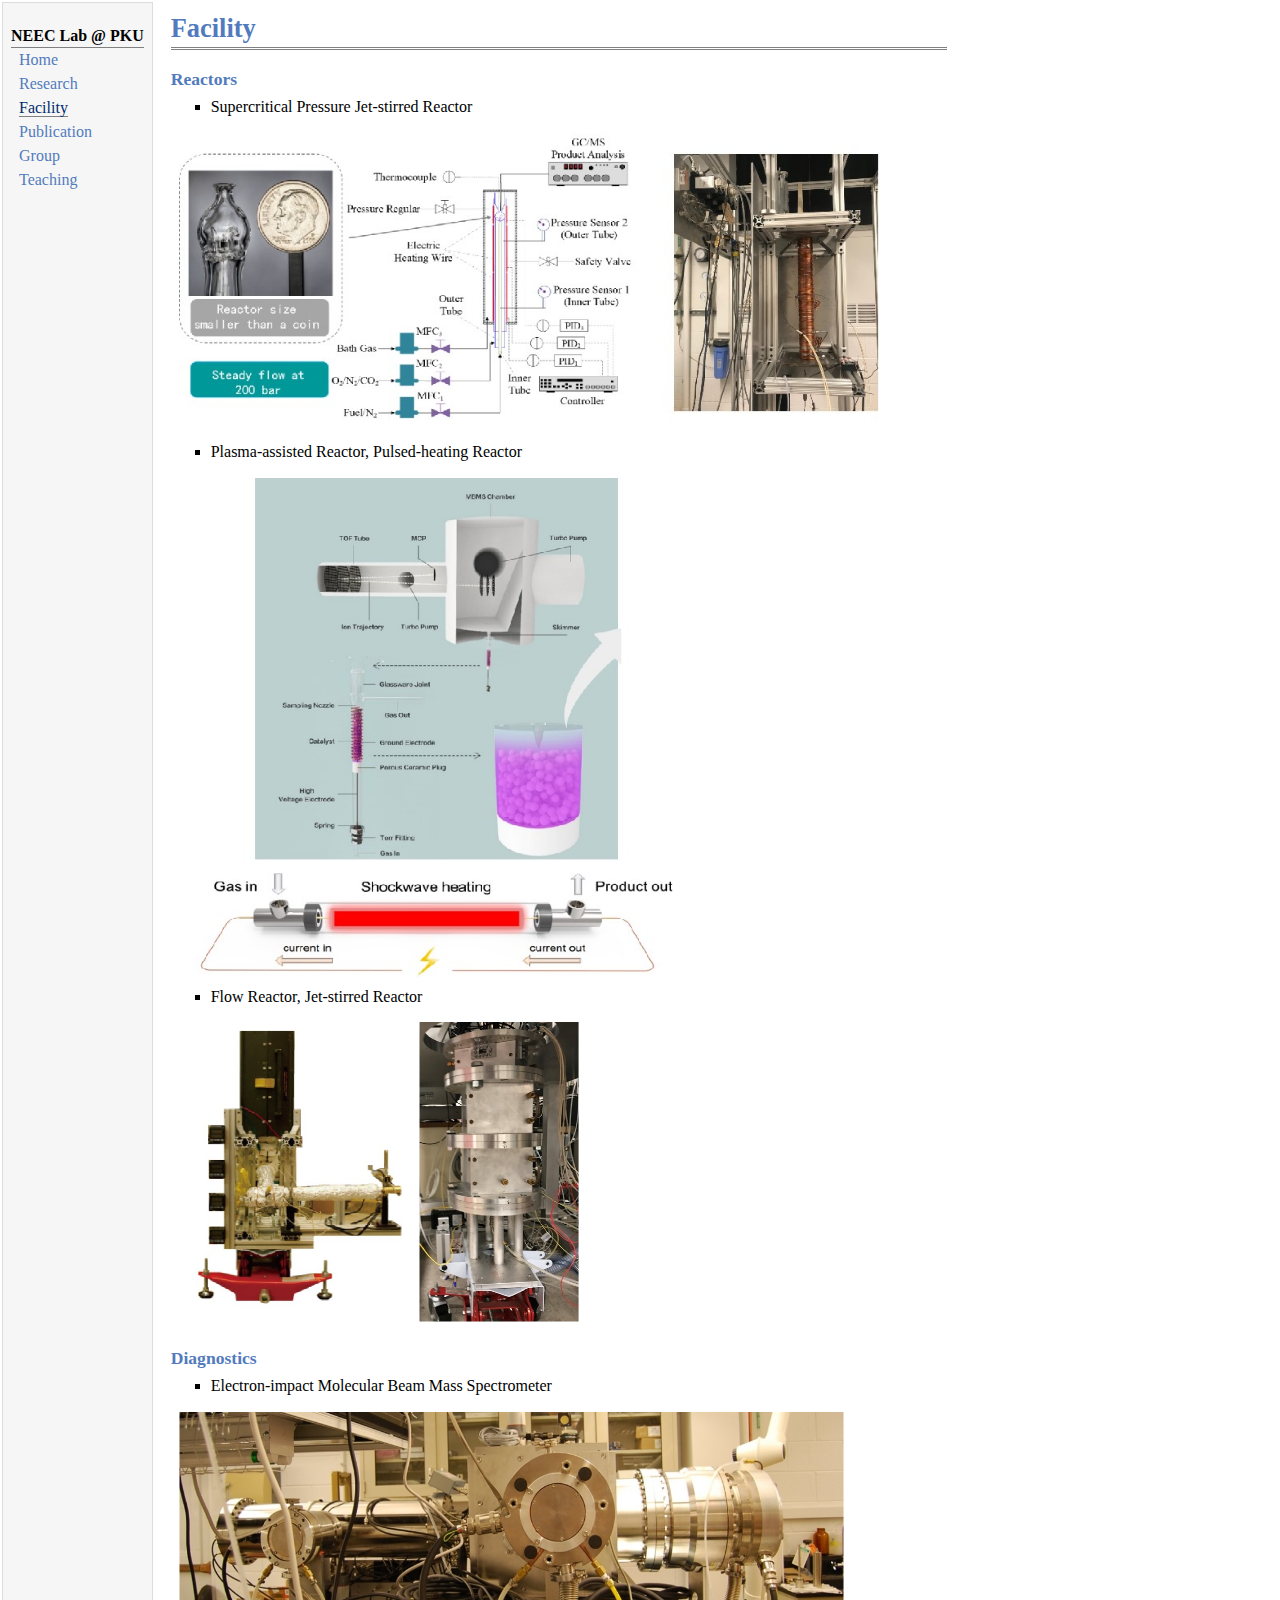
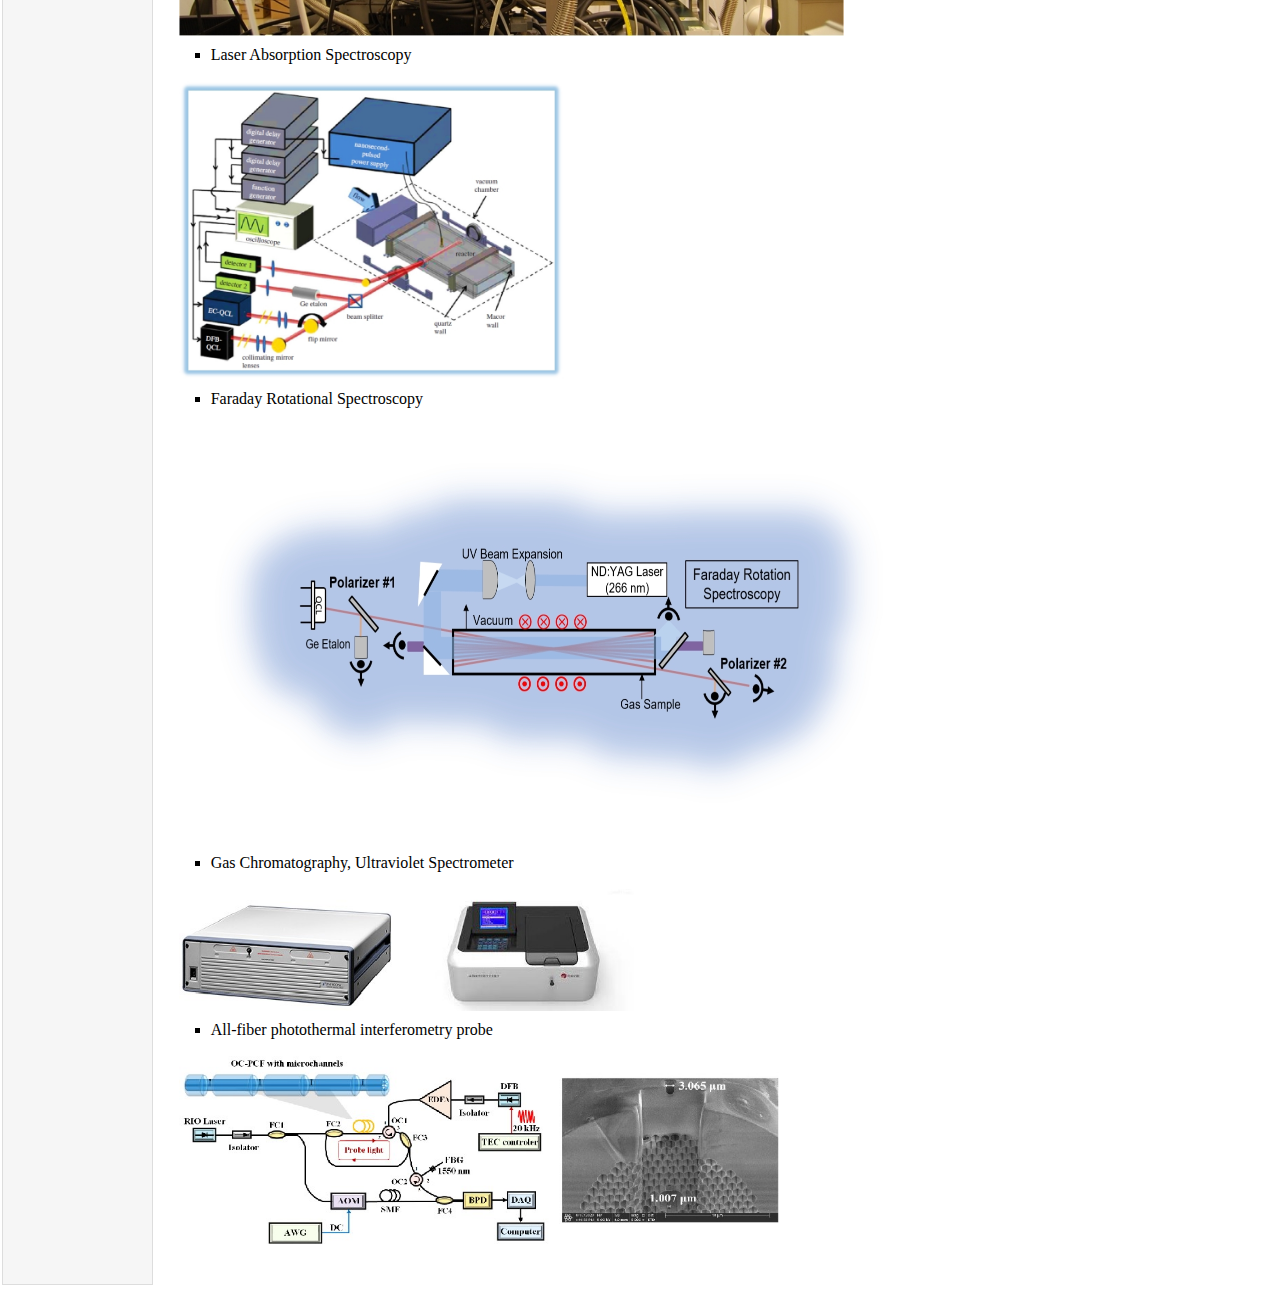
==== facility.html @ f93cd75d "after teacher" ====
<!DOCTYPE html PUBLIC "-//W3C//DTD XHTML 1.1//EN"
  "http://www.w3.org/TR/xhtml11/DTD/xhtml11.dtd">
<html xmlns="http://www.w3.org/1999/xhtml" xml:lang="en">
<head>
<meta name="generator" content="jemdoc, see http://jemdoc.jaboc.net/" />
<meta http-equiv="Content-Type" content="text/html;charset=utf-8" />
<link rel="stylesheet" href="jemdoc.css" type="text/css" />
<link rel="shortcut icon" type="image/x-icon" href="favicon.ico" />
<title>Facility</title>
</head>
<body>
<table summary="Table for page layout." id="tlayout">
<tr valign="top">
<td id="layout-menu">
<div class="menu-category">NEEC Lab @ PKU</div>
<div class="menu-item"><a href="home.html">Home</a></div>
<div class="menu-item"><a href="research.html">Research</a></div>
<div class="menu-item"><a href="facility.html" class="current">Facility</a></div>
<div class="menu-item"><a href="publication.html">Publication</a></div>
<div class="menu-item"><a href="group.html">Group</a></div>
<div class="menu-item"><a href="teaching.html">Teaching</a></div>
</td>
<td id="layout-content">
<div id="toptitle">
<h1>Facility</h1>
</div>
<h3>Reactors</h3>
<ul>
<li><p>Supercritical Pressure Jet-stirred Reactor </p>
</li>
</ul>
<table class="imgtable"><tr><td>
<img src="fac/1.1.jpg" alt="alt text" width="700px" height="300px" />&nbsp;</td>
<td align="left"></td></tr></table>
<ul>
<li><p>Plasma-assisted Reactor, Pulsed-heating Reactor </p>
</li>
</ul>
<table class="imgtable"><tr><td>
<img src="fac/1.2.jpg" alt="alt text" width="520px" height="500px" />&nbsp;</td>
<td align="left"></td></tr></table>
<ul>
<li><p>Flow Reactor, Jet-stirred Reactor </p>
</li>
</ul>
<table class="imgtable"><tr><td>
<img src="fac/1.3.jpg" alt="alt text" width="400px" height="300px" />&nbsp;</td>
<td align="left"></td></tr></table>
<h3>Diagnostics</h3>
<ul>
<li><p>Electron-impact Molecular Beam Mass Spectrometer </p>
</li>
</ul>
<table class="imgtable"><tr><td>
<img src="fac/2.1.jpg" alt="alt text" width="665px" height="224px" />&nbsp;</td>
<td align="left"></td></tr></table>
<ul>
<li><p>Laser Absorption Spectroscopy</p>
</li>
</ul>
<table class="imgtable"><tr><td>
<img src="fac/2.2.jpg" alt="alt text" width="385px" height="300px" />&nbsp;</td>
<td align="left"></td></tr></table>
<ul>
<li><p>Faraday Rotational Spectroscopy</p>
</li>
</ul>
<table class="imgtable"><tr><td>
<img src="fac/2.3.jpg" alt="alt text" width="740px" height="419px" />&nbsp;</td>
<td align="left"></td></tr></table>
<ul>
<li><p>Gas Chromatography, Ultraviolet Spectrometer</p>
</li>
</ul>
<table class="imgtable"><tr><td>
<img src="fac/2.4.jpg" alt="alt text" width="455px" height="122px" />&nbsp;</td>
<td align="left"></td></tr></table>
<ul>
<li><p>All-fiber photothermal interferometry probe</p>
</li>
</ul>
<table class="imgtable"><tr><td>
<img src="fac/2.5.jpg" alt="alt text" width="600px" height="188px" />&nbsp;</td>
<td align="left"></td></tr></table>
<p><br /></p>
</td>
</tr>
</table>
</body>
</html>
---- jemdoc.css ----
/* Default css file for jemdoc. */

table#tlayout {
    border: none;
    border-collapse: separate;
    background: white;
}

body {
	background: white;
	font-family: Georgia, serif;
	padding-bottom: 8px;
	margin: 0;
}

#layout-menu {
	background: #f6f6f6;
	border: 1px solid #dddddd;
	padding-top: 0.5em;
	padding-left: 8px;
	padding-right: 8px;
	font-size: 1.0em;
	width: auto;
	white-space: nowrap;
    text-align: left;
    vertical-align: top;
}

#layout-menu td {
	background: #f4f4f4;
    vertical-align: top;
}

#layout-content {
	padding-top: 0.0em;
	padding-left: 1.0em;
	padding-right: 1.0em;
    border: none;
    background: white;
    text-align: left;
    vertical-align: top;
}

#layout-menu a {
	line-height: 1.5em;
	margin-left: 0.5em;
}

tt {
    background: #ffffdd;
}

pre, tt {
	font-size: 90%;
	font-family: monaco, monospace;
}

a, a > tt {
	color: #224b8d;
	text-decoration: none;
}

a:hover {
	border-bottom: 1px gray dotted;
}

#layout-menu a.current:link, #layout-menu a.current:visited {
	color: #022b6d;
	border-bottom: 1px gray solid;
}
#layout-menu a:link, #layout-menu a:visited, #layout-menu a:hover {
	color: #527bbd;
	text-decoration: none;
}
#layout-menu a:hover {
	text-decoration: none;
}

div.menu-category {
	border-bottom: 1px solid gray;
	margin-top: 0.8em;
	padding-top: 0.2em;
	padding-bottom: 0.1em;
	font-weight: bold;
}

div.menu-item {
	padding-left: 16px;
	text-indent: -16px;
}

div#toptitle {
	padding-bottom: 0.2em;
	margin-bottom: 1.5em;
	border-bottom: 3px double gray;
}

/* Reduce space if we begin the page with a title. */
div#toptitle + h2, div#toptitle + h3 {
	margin-top: -0.7em;
}

div#subtitle {
	margin-top: 0.0em;
	margin-bottom: 0.0em;
	padding-top: 0em;
	padding-bottom: 0.1em;
}

em {
	font-style: italic;
}

strong {
	font-weight: bold;
}


h1, h2, h3 {
	color: #527bbd;
	margin-top: 0.7em;
	margin-bottom: 0.3em;
	padding-bottom: 0.2em;
	line-height: 1.0;
	padding-top: 0.5em;
	border-bottom: 1px solid #aaaaaa;
}

h1 {
	font-size: 165%;
}

h2 {
	padding-top: 0.8em;
	font-size: 125%;
}

h2 + h3 {
    padding-top: 0.2em;
}

h3 {
	font-size: 110%;
	border-bottom: none;
}

p {
	margin-top: 0.0em;
	margin-bottom: 0.8em;
	padding: 0;
	line-height: 1.3;
}

pre {
	padding: 0;
	margin: 0;
}

div#footer {
	font-size: small;
	border-top: 1px solid #c0c0c0;
	padding-top: 0.1em;
	margin-top: 4.0em;
	color: #c0c0c0;
}

div#footer a {
	color: #80a0b0;
}

div#footer-text {
	float: left;
	padding-bottom: 8px;
}

ul, ol, dl {
	margin-top: 0.2em;
	padding-top: 0;
	margin-bottom: 0.8em;
}

dt {
	margin-top: 0.5em;
	margin-bottom: 0;
}

dl {
	margin-left: 20px;
}

dd {
	color: #222222;
}

dd > *:first-child {
	margin-top: 0;
}

ul {
	list-style-position: outside;
	list-style-type: square;
}

p + ul, p + ol {
	margin-top: -0.5em;
}

li ul, li ol {
	margin-top: -0.3em;
}

ol {
	list-style-position: outside;
	list-style-type: decimal;
}

li p, dd p {
	margin-bottom: 0.3em;
}


ol ol {
	list-style-type: lower-alpha;
}

ol ol ol {
	list-style-type: lower-roman;
}

p + div.codeblock {
	margin-top: -0.6em;
}

div.codeblock, div.infoblock {
	margin-right: 0%;
	margin-top: 1.2em;
	margin-bottom: 1.3em;
}

div.blocktitle {
	font-weight: bold;
	color: #cd7b62;
	margin-top: 1.2em;
	margin-bottom: 0.1em;
}

div.blockcontent {
	border: 1px solid silver;
	padding: 0.3em 0.5em;
}

div.infoblock > div.blockcontent {
	background: #ffffee;
}

div.blockcontent p + ul, div.blockcontent p + ol {
	margin-top: 0.4em;
}

div.infoblock p {
	margin-bottom: 0em;
}

div.infoblock li p, div.infoblock dd p {
	margin-bottom: 0.5em;
}

div.infoblock p + p {
	margin-top: 0.8em;
}

div.codeblock > div.blockcontent {
	background: #f6f6f6;
}

span.pycommand {
	color: #000070;
}

span.statement {
	color: #008800;
}
span.builtin {
	color: #000088;
}
span.special {
	color: #990000;
}
span.operator {
	color: #880000;
}
span.error {
	color: #aa0000;
}
span.comment, span.comment > *, span.string, span.string > * {
	color: #606060;
}

@media print {
	#layout-menu { display: none; }
}

#fwtitle {
	margin: 2px;
}

#fwtitle #toptitle {
	padding-left: 0.5em;
	margin-bottom: 0.5em;
}

#layout-content h1:first-child, #layout-content h2:first-child, #layout-content h3:first-child {
	margin-top: -0.7em;
}

div#toptitle h1, #layout-content div#toptitle h1 {
	margin-bottom: 0.0em;
	padding-bottom: 0.1em;
	padding-top: 0;
	margin-top: 0.5em;
	border-bottom: none;
}

img.eq {
	padding: 0;
	padding-left: 0.1em;
	padding-right: 0.1em;
	margin: 0;
}

img.eqwl {
	padding-left: 2em;
	padding-top: 0.6em;
	padding-bottom: 0.2em;
	margin: 0;
}

table {
    border: 2px solid black;
    border-collapse: collapse;
}

td {
    padding: 2px;
    padding-left: 0.5em;
    padding-right: 0.5em;
    text-align: center;
    border: 1px solid gray;
}

table + table {
    margin-top: 1em;
}

tr.heading {
    font-weight: bold;
    border-bottom: 2px solid black;
}

img {
    border: none;
}

table.imgtable, table.imgtable td {
    border: none;
    text-align: left;
}
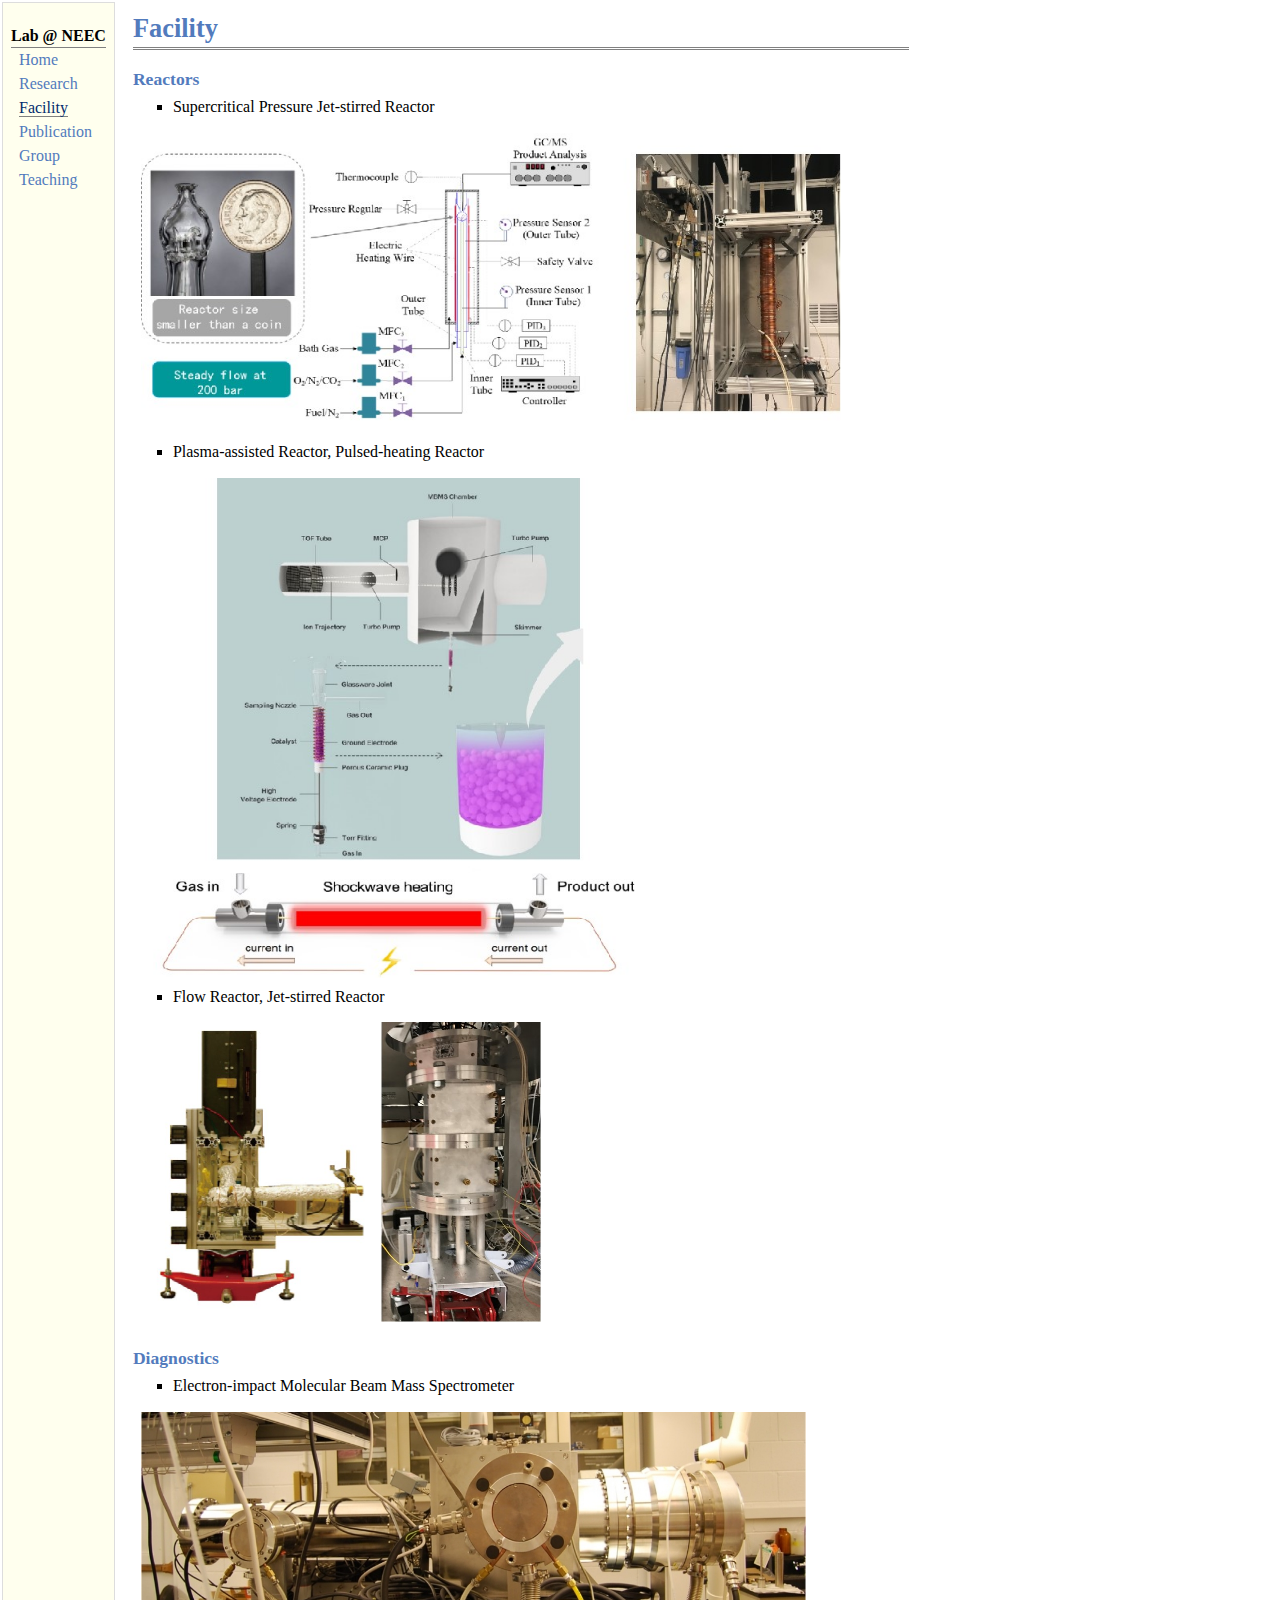
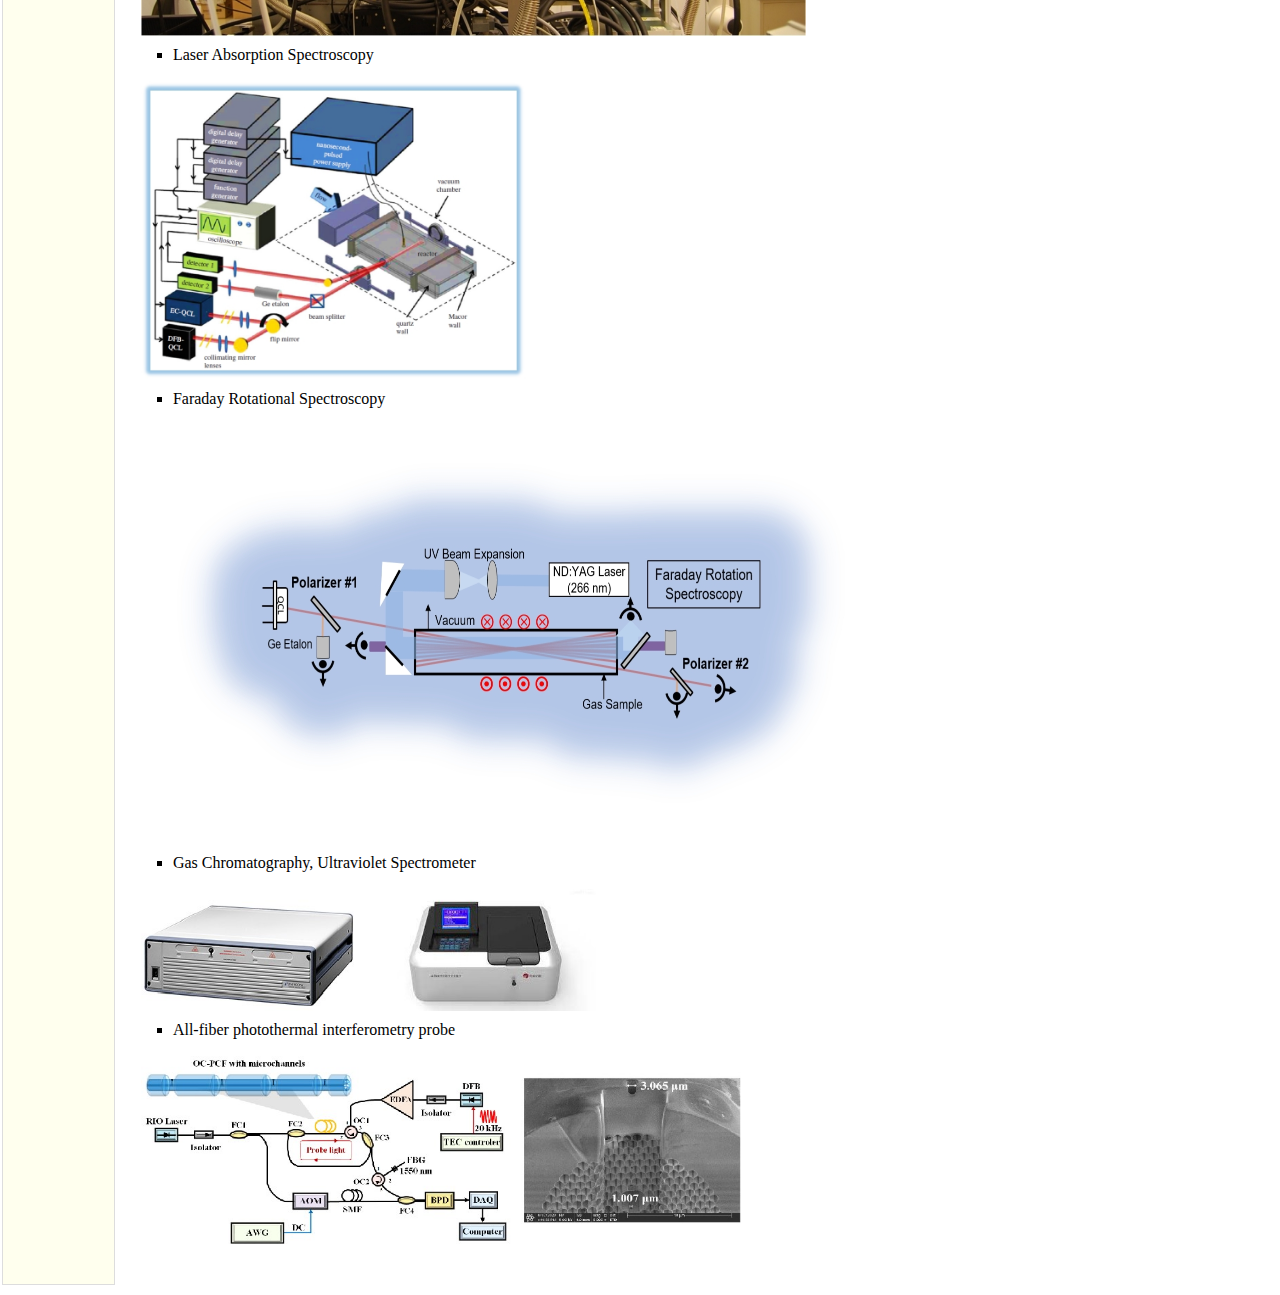
==== commit 3c1ba49e: "menu" ====
--- a/facility.html
+++ b/facility.html
@@ -12,7 +12,7 @@
 <table summary="Table for page layout." id="tlayout">
 <tr valign="top">
 <td id="layout-menu">
-<div class="menu-category">NEEC Lab @ PKU</div>
+<div class="menu-category">Lab @ NEEC</div>
 <div class="menu-item"><a href="home.html">Home</a></div>
 <div class="menu-item"><a href="research.html">Research</a></div>
 <div class="menu-item"><a href="facility.html" class="current">Facility</a></div>
--- a/jemdoc.css
+++ b/jemdoc.css
@@ -14,7 +14,7 @@
 }
 
 #layout-menu {
-	background: #f6f6f6;
+	background: #ffffee;
 	border: 1px solid #dddddd;
 	padding-top: 0.5em;
 	padding-left: 8px;
@@ -364,4 +364,4 @@
 table.imgtable, table.imgtable td {
     border: none;
     text-align: left;
-}+}
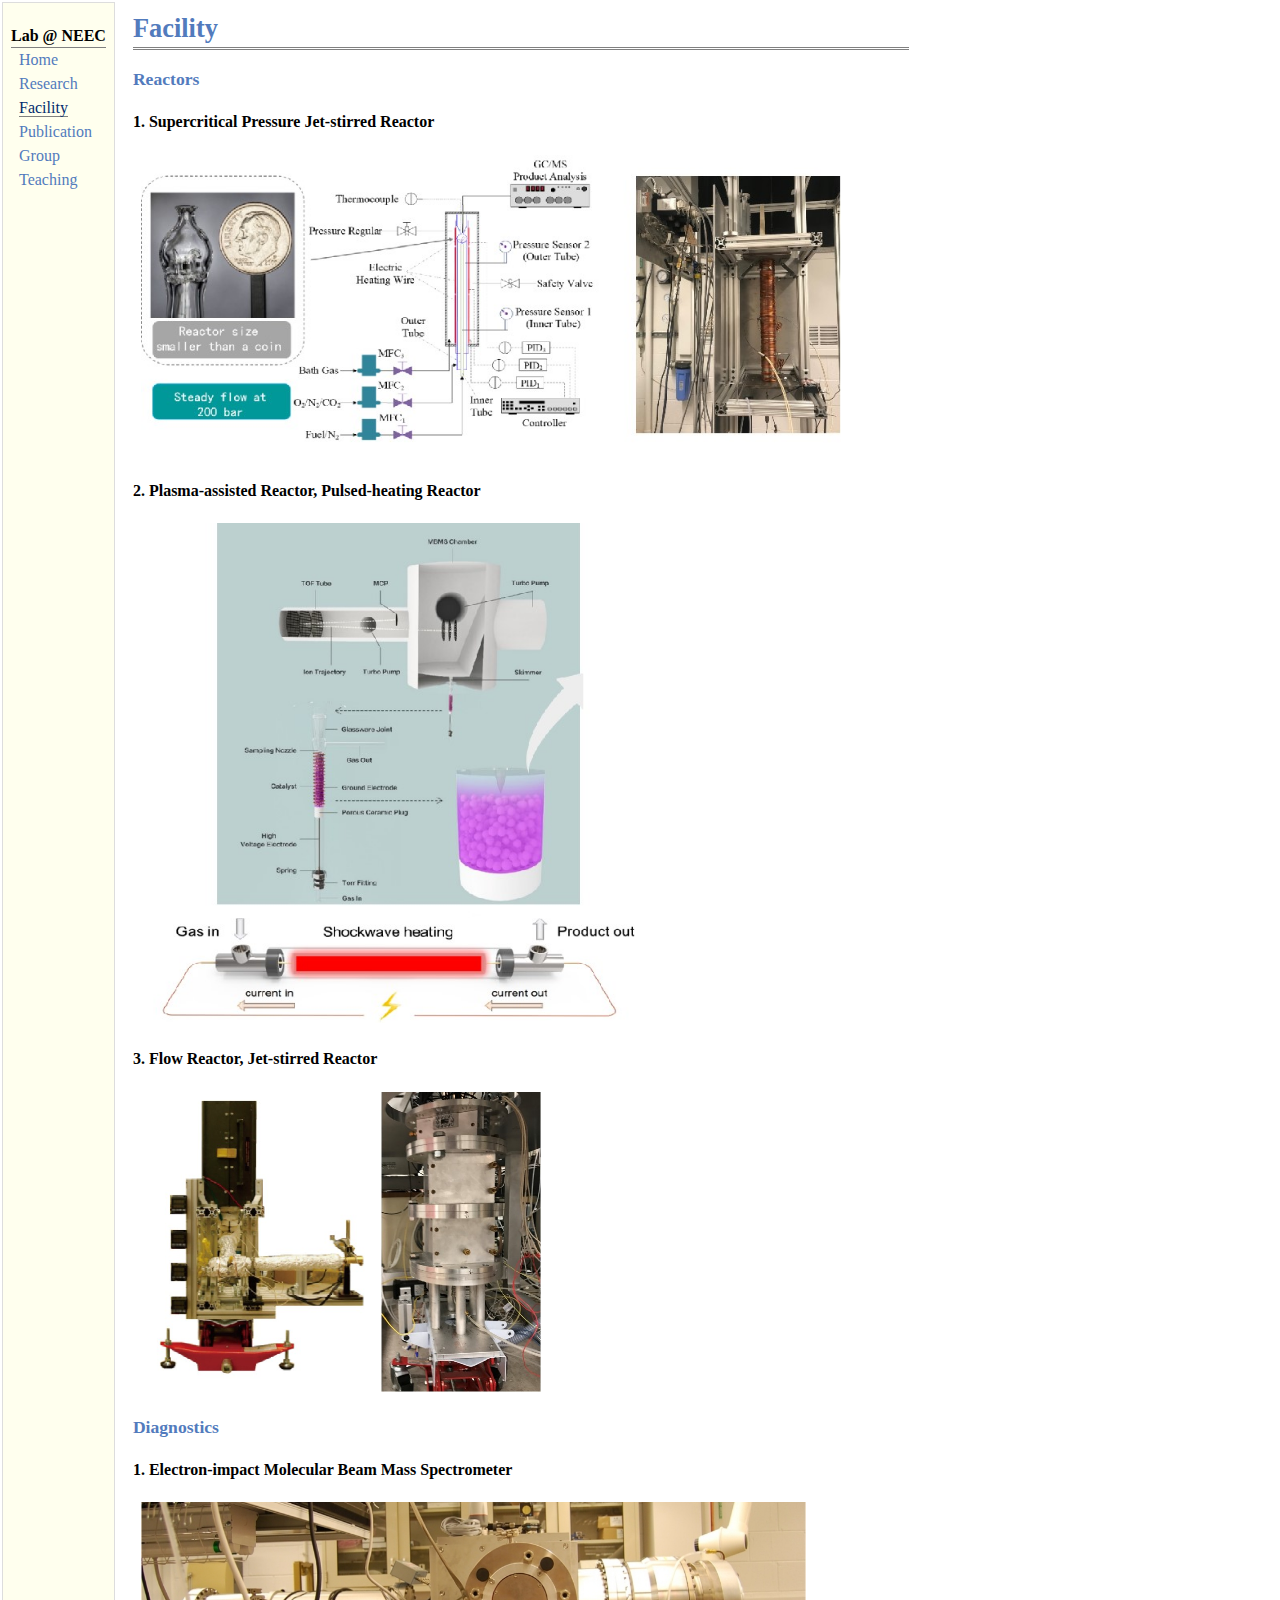
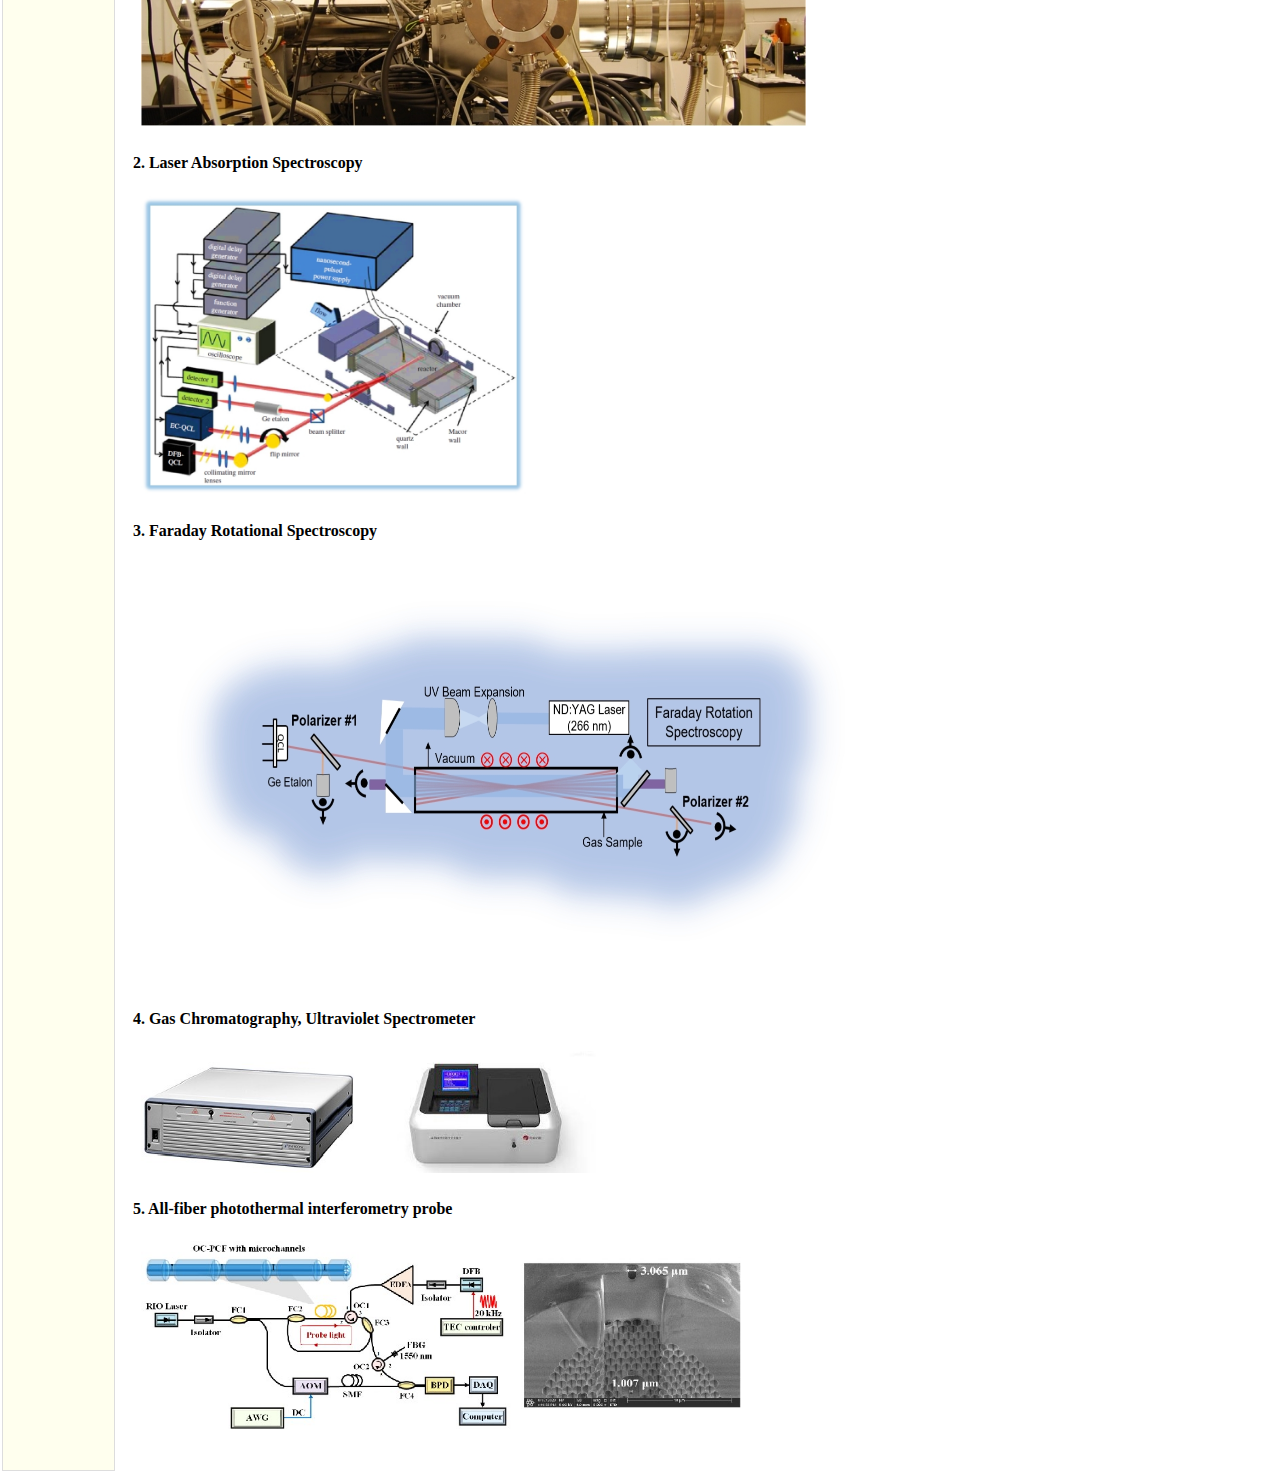
==== commit 7bf0d13b: "n" ====
--- a/facility.html
+++ b/facility.html
@@ -25,60 +25,36 @@
 <h1>Facility</h1>
 </div>
 <h3>Reactors</h3>
-<ul>
-<li><p>Supercritical Pressure Jet-stirred Reactor </p>
-</li>
-</ul>
+<h4>1. Supercritical Pressure Jet-stirred Reactor </h4>
 <table class="imgtable"><tr><td>
 <img src="fac/1.1.jpg" alt="alt text" width="700px" height="300px" />&nbsp;</td>
 <td align="left"></td></tr></table>
-<ul>
-<li><p>Plasma-assisted Reactor, Pulsed-heating Reactor </p>
-</li>
-</ul>
+<h4>2. Plasma-assisted Reactor, Pulsed-heating Reactor </h4>
 <table class="imgtable"><tr><td>
 <img src="fac/1.2.jpg" alt="alt text" width="520px" height="500px" />&nbsp;</td>
 <td align="left"></td></tr></table>
-<ul>
-<li><p>Flow Reactor, Jet-stirred Reactor </p>
-</li>
-</ul>
+<h4>3. Flow Reactor, Jet-stirred Reactor </h4>
 <table class="imgtable"><tr><td>
 <img src="fac/1.3.jpg" alt="alt text" width="400px" height="300px" />&nbsp;</td>
 <td align="left"></td></tr></table>
 <h3>Diagnostics</h3>
-<ul>
-<li><p>Electron-impact Molecular Beam Mass Spectrometer </p>
-</li>
-</ul>
+<h4>1. Electron-impact Molecular Beam Mass Spectrometer </h4>
 <table class="imgtable"><tr><td>
 <img src="fac/2.1.jpg" alt="alt text" width="665px" height="224px" />&nbsp;</td>
 <td align="left"></td></tr></table>
-<ul>
-<li><p>Laser Absorption Spectroscopy</p>
-</li>
-</ul>
+<h4>2. Laser Absorption Spectroscopy</h4>
 <table class="imgtable"><tr><td>
 <img src="fac/2.2.jpg" alt="alt text" width="385px" height="300px" />&nbsp;</td>
 <td align="left"></td></tr></table>
-<ul>
-<li><p>Faraday Rotational Spectroscopy</p>
-</li>
-</ul>
+<h4>3. Faraday Rotational Spectroscopy</h4>
 <table class="imgtable"><tr><td>
 <img src="fac/2.3.jpg" alt="alt text" width="740px" height="419px" />&nbsp;</td>
 <td align="left"></td></tr></table>
-<ul>
-<li><p>Gas Chromatography, Ultraviolet Spectrometer</p>
-</li>
-</ul>
+<h4>4. Gas Chromatography, Ultraviolet Spectrometer</h4>
 <table class="imgtable"><tr><td>
 <img src="fac/2.4.jpg" alt="alt text" width="455px" height="122px" />&nbsp;</td>
 <td align="left"></td></tr></table>
-<ul>
-<li><p>All-fiber photothermal interferometry probe</p>
-</li>
-</ul>
+<h4>5. All-fiber photothermal interferometry probe</h4>
 <table class="imgtable"><tr><td>
 <img src="fac/2.5.jpg" alt="alt text" width="600px" height="188px" />&nbsp;</td>
 <td align="left"></td></tr></table>
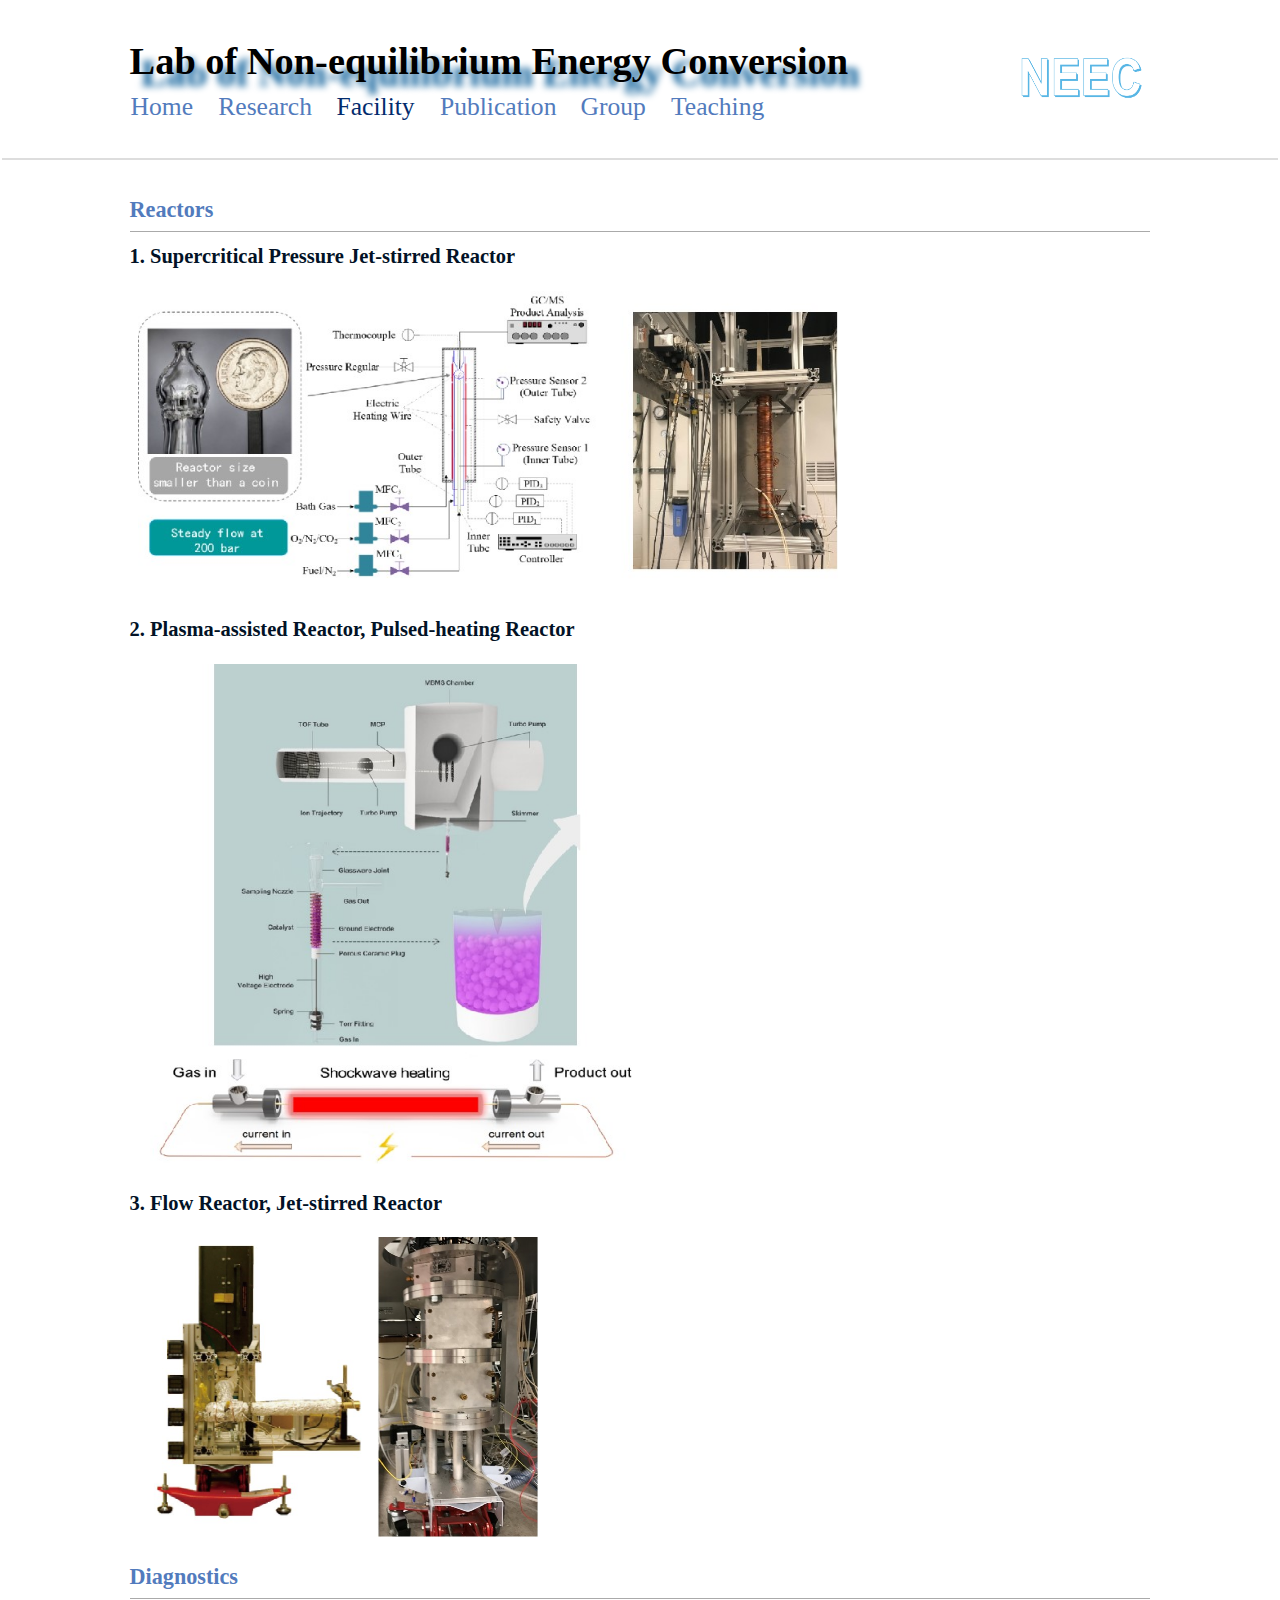
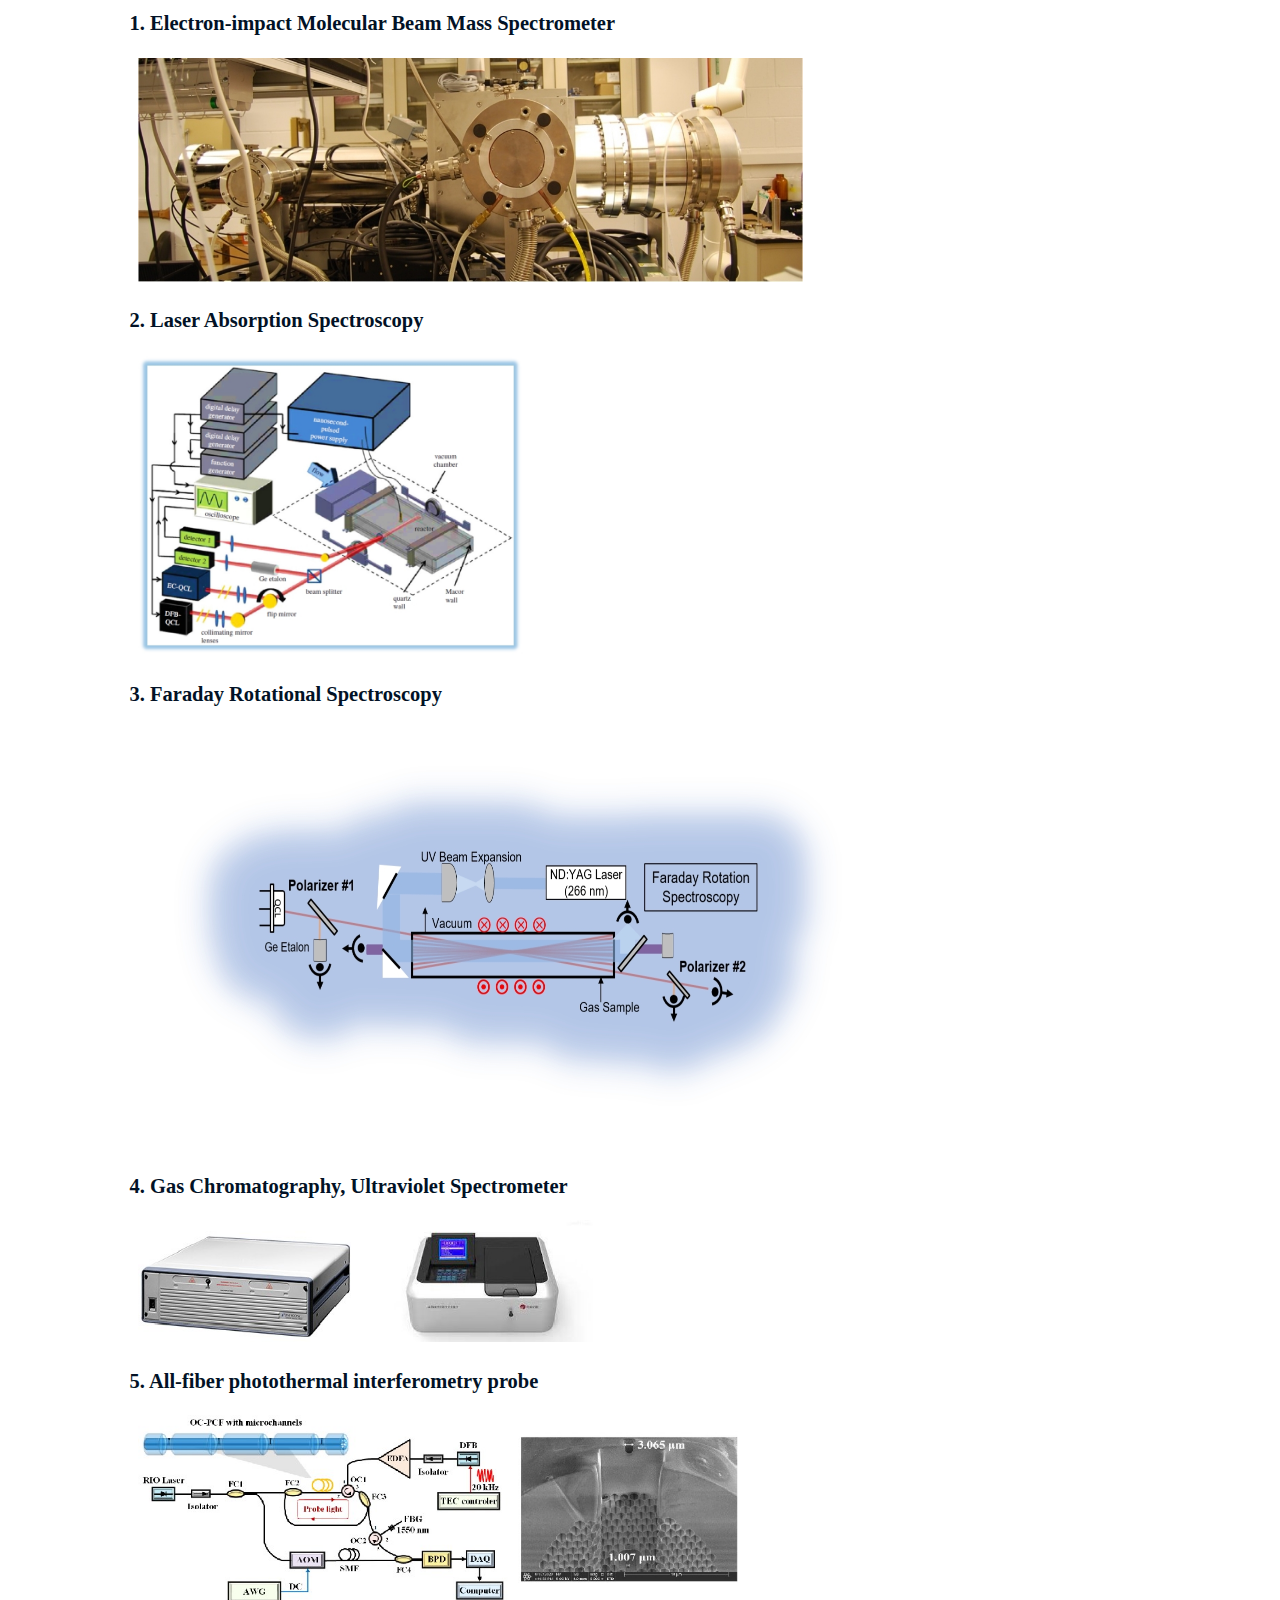
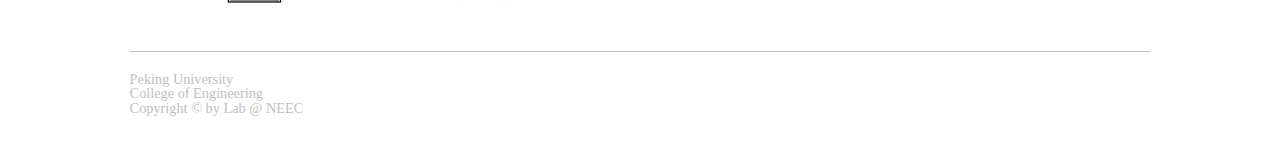
==== commit d8a7c4ba: "h" ====
--- a/facility.html
+++ b/facility.html
@@ -1,66 +1,127 @@
 <!DOCTYPE html PUBLIC "-//W3C//DTD XHTML 1.1//EN"
-  "http://www.w3.org/TR/xhtml11/DTD/xhtml11.dtd">
+"http://www.w3.org/TR/xhtml11/DTD/xhtml11.dtd">
 <html xmlns="http://www.w3.org/1999/xhtml" xml:lang="en">
 <head>
+<meta name="viewport" content="width=device-width, initial-scale=1, maximum-scale=1, user-scalable=no">
 <meta name="generator" content="jemdoc, see http://jemdoc.jaboc.net/" />
 <meta http-equiv="Content-Type" content="text/html;charset=utf-8" />
+<link type="text/css" rel="stylesheet" href="slideShow.css"/>    
 <link rel="stylesheet" href="jemdoc.css" type="text/css" />
-<link rel="shortcut icon" type="image/x-icon" href="favicon.ico" />
-<title>Facility</title>
+<title>Facility | Lab @ NEEC</title>
+<link rel="shortcut icon" type="image/png" href="photos/校徽.jpg"/>
 </head>
 <body>
 <table summary="Table for page layout." id="tlayout">
 <tr valign="top">
 <td id="layout-menu">
-<div class="menu-category">Lab @ NEEC</div>
-<div class="menu-item"><a href="home.html">Home</a></div>
-<div class="menu-item"><a href="research.html">Research</a></div>
-<div class="menu-item"><a href="facility.html" class="current">Facility</a></div>
-<div class="menu-item"><a href="publication.html">Publication</a></div>
-<div class="menu-item"><a href="group.html">Group</a></div>
-<div class="menu-item"><a href="teaching.html">Teaching</a></div>
+<div class="first">
+<div class="menu-category">Lab of Non-equilibrium Energy Conversion</div>
+<div class="sencode">
+  <div class="menu-item"><a href="home.html" >Home</a></div>
+  <div class="menu-item"><a href="research.html">Research</a></div>
+  <div class="menu-item"><a href="facility.html"  class="current">Facility</a></div>
+  <div class="menu-item"><a href="publication.html">Publication</a></div>
+  <div class="menu-item"><a href="group.html">Group</a></div>
+  <div class="menu-item"><a href="teaching.html">Teaching</a></div>
+</div>
+</div>
+<!-- <div class="menu-item"><a href="teaching.html">Teaching</a></div> -->
+<div class="menu-category"><img src="photos/head.png" /></div>
 </td>
+
 <td id="layout-content">
-<div id="toptitle">
-<h1>Facility</h1>
+
+<div id="toptitle"> </div>
+<div class="imgBox">
+  <!-- alt：图片路径失败时替换显示内容 -->
+  <img class="img-slide img" src="photos/1.png" alt="img1">
 </div>
-<h3>Reactors</h3>
-<h4>1. Supercritical Pressure Jet-stirred Reactor </h4>
+<!-- <h1>Facility</h1> -->
+</div>
+<h2>Reactors</h2>
+<h3>1. Supercritical Pressure Jet-stirred Reactor </h3>
 <table class="imgtable"><tr><td>
 <img src="fac/1.1.jpg" alt="alt text" width="700px" height="300px" />&nbsp;</td>
 <td align="left"></td></tr></table>
-<h4>2. Plasma-assisted Reactor, Pulsed-heating Reactor </h4>
+<h3>2. Plasma-assisted Reactor, Pulsed-heating Reactor </h3>
 <table class="imgtable"><tr><td>
 <img src="fac/1.2.jpg" alt="alt text" width="520px" height="500px" />&nbsp;</td>
 <td align="left"></td></tr></table>
-<h4>3. Flow Reactor, Jet-stirred Reactor </h4>
+<h3>3. Flow Reactor, Jet-stirred Reactor </h3>
 <table class="imgtable"><tr><td>
 <img src="fac/1.3.jpg" alt="alt text" width="400px" height="300px" />&nbsp;</td>
 <td align="left"></td></tr></table>
-<h3>Diagnostics</h3>
-<h4>1. Electron-impact Molecular Beam Mass Spectrometer </h4>
+<h2>Diagnostics</h2>
+<h3>1. Electron-impact Molecular Beam Mass Spectrometer </h3>
 <table class="imgtable"><tr><td>
 <img src="fac/2.1.jpg" alt="alt text" width="665px" height="224px" />&nbsp;</td>
 <td align="left"></td></tr></table>
-<h4>2. Laser Absorption Spectroscopy</h4>
+<h3>2. Laser Absorption Spectroscopy</h3>
 <table class="imgtable"><tr><td>
 <img src="fac/2.2.jpg" alt="alt text" width="385px" height="300px" />&nbsp;</td>
 <td align="left"></td></tr></table>
-<h4>3. Faraday Rotational Spectroscopy</h4>
+<h3>3. Faraday Rotational Spectroscopy</h3>
 <table class="imgtable"><tr><td>
 <img src="fac/2.3.jpg" alt="alt text" width="740px" height="419px" />&nbsp;</td>
 <td align="left"></td></tr></table>
-<h4>4. Gas Chromatography, Ultraviolet Spectrometer</h4>
+<h3>4. Gas Chromatography, Ultraviolet Spectrometer</h3>
 <table class="imgtable"><tr><td>
 <img src="fac/2.4.jpg" alt="alt text" width="455px" height="122px" />&nbsp;</td>
 <td align="left"></td></tr></table>
-<h4>5. All-fiber photothermal interferometry probe</h4>
+<h3>5. All-fiber photothermal interferometry probe</h3>
 <table class="imgtable"><tr><td>
 <img src="fac/2.5.jpg" alt="alt text" width="600px" height="188px" />&nbsp;</td>
 <td align="left"></td></tr></table>
 <p><br /></p>
+<div id="footer">
+  <div class="block-content content" ng-non-bindable="">
+      <div id='boxes-box-1370373313' class='boxes-box'><div class="boxes-box-content"><p style="text-align:left">
+      <span><span>Peking University</span></span><br />
+      <span>College of Engineering</span><br />
+          <span>Copyright © by Lab @ NEEC</span></span>
+           
+<!-- <div id="footer-text">
+Page generated 2022-05-24 11:46:32 CST, by <a href="http://jemdoc.jaboc.net/">jemdoc</a>.
+</div> -->
+</div>
 </td>
 </tr>
 </table>
 </body>
+<script type="text/javascript">
+  // index：索引， len：长度
+  var index = 0, len;
+  // 类似获取一个元素数组
+  var imgBox = document.getElementsByClassName("img-slide");
+  len = imgBox.length;
+  imgBox[index].style.display = 'block';
+  // 逻辑控制函数
+  function slideShow() {
+      index ++;
+      // 防止数组溢出
+      if(index >= len) index = 0;
+      // 遍历每一个元素
+      for(var i=0; i<len; i++) {
+          imgBox[i].style.display = 'none';
+      }
+      // 每次只有一张图片显示
+      imgBox[index].style.display = 'block';
+  }
+  
+  // 定时器，间隔3s切换图片
+  setInterval(slideShow, 3000);
+  
+</script>
+<script>
+  function fun() {
+      var htmlobj = document.getElementsByTagName("html")[0];
+    
+      htmlobj.style.fontSize = document.documentElement.clientWidth / 750*10  + "px";
+      console.log(htmlobj.style.fontSize);
+  }
+  fun();
+  window.onresize = fun;
+
+</script>
+
 </html>
--- a/slideShow.css
+++ b/slideShow.css
@@ -0,0 +1,23 @@
+
+/* id选择器 */
+
+/* 类选择器 */
+.imgbox {
+    border-top: 5px solid cadetblue;
+    /* 避免因窗口变化影响图片效果 */
+    width: 50%;
+    height: 40%;
+    margin: 0 auto;
+}
+.img1{
+    width: 75%;
+    height: 25%;
+    margin: 0 auto;
+    display: none;
+}
+.img {
+    width: 75%;
+    height: 25%;
+    margin: 0 auto;
+    display: none;
+}--- a/jemdoc.css
+++ b/jemdoc.css
@@ -1,367 +1,441 @@
-/* Default css file for jemdoc. */
-
-table#tlayout {
-    border: none;
-    border-collapse: separate;
-    background: white;
-}
-
-body {
-	background: white;
-	font-family: Georgia, serif;
-	padding-bottom: 8px;
-	margin: 0;
-}
-
-#layout-menu {
-	background: #ffffee;
-	border: 1px solid #dddddd;
-	padding-top: 0.5em;
-	padding-left: 8px;
-	padding-right: 8px;
-	font-size: 1.0em;
-	width: auto;
-	white-space: nowrap;
-    text-align: left;
-    vertical-align: top;
-}
-
-#layout-menu td {
-	background: #f4f4f4;
-    vertical-align: top;
-}
-
-#layout-content {
-	padding-top: 0.0em;
-	padding-left: 1.0em;
-	padding-right: 1.0em;
-    border: none;
-    background: white;
-    text-align: left;
-    vertical-align: top;
-}
-
-#layout-menu a {
-	line-height: 1.5em;
-	margin-left: 0.5em;
-}
-
-tt {
-    background: #ffffdd;
-}
-
-pre, tt {
-	font-size: 90%;
-	font-family: monaco, monospace;
-}
-
-a, a > tt {
-	color: #224b8d;
-	text-decoration: none;
-}
-
-a:hover {
-	border-bottom: 1px gray dotted;
-}
-
-#layout-menu a.current:link, #layout-menu a.current:visited {
-	color: #022b6d;
-	border-bottom: 1px gray solid;
-}
-#layout-menu a:link, #layout-menu a:visited, #layout-menu a:hover {
-	color: #527bbd;
-	text-decoration: none;
-}
-#layout-menu a:hover {
-	text-decoration: none;
-}
-
-div.menu-category {
-	border-bottom: 1px solid gray;
-	margin-top: 0.8em;
-	padding-top: 0.2em;
-	padding-bottom: 0.1em;
-	font-weight: bold;
-}
-
-div.menu-item {
-	padding-left: 16px;
-	text-indent: -16px;
-}
-
-div#toptitle {
-	padding-bottom: 0.2em;
-	margin-bottom: 1.5em;
-	border-bottom: 3px double gray;
-}
-
-/* Reduce space if we begin the page with a title. */
-div#toptitle + h2, div#toptitle + h3 {
-	margin-top: -0.7em;
-}
-
-div#subtitle {
-	margin-top: 0.0em;
-	margin-bottom: 0.0em;
-	padding-top: 0em;
-	padding-bottom: 0.1em;
-}
-
-em {
-	font-style: italic;
-}
-
-strong {
-	font-weight: bold;
-}
-
-
-h1, h2, h3 {
-	color: #527bbd;
-	margin-top: 0.7em;
-	margin-bottom: 0.3em;
-	padding-bottom: 0.2em;
-	line-height: 1.0;
-	padding-top: 0.5em;
-	border-bottom: 1px solid #aaaaaa;
-}
-
-h1 {
-	font-size: 165%;
-}
-
-h2 {
-	padding-top: 0.8em;
-	font-size: 125%;
-}
-
-h2 + h3 {
-    padding-top: 0.2em;
-}
-
-h3 {
-	font-size: 110%;
-	border-bottom: none;
-}
-
-p {
-	margin-top: 0.0em;
-	margin-bottom: 0.8em;
-	padding: 0;
-	line-height: 1.3;
-}
-
-pre {
-	padding: 0;
-	margin: 0;
-}
-
-div#footer {
-	font-size: small;
-	border-top: 1px solid #c0c0c0;
-	padding-top: 0.1em;
-	margin-top: 4.0em;
-	color: #c0c0c0;
-}
-
-div#footer a {
-	color: #80a0b0;
-}
-
-div#footer-text {
-	float: left;
-	padding-bottom: 8px;
-}
-
-ul, ol, dl {
-	margin-top: 0.2em;
-	padding-top: 0;
-	margin-bottom: 0.8em;
-}
-
-dt {
-	margin-top: 0.5em;
-	margin-bottom: 0;
-}
-
-dl {
-	margin-left: 20px;
-}
-
-dd {
-	color: #222222;
-}
-
-dd > *:first-child {
-	margin-top: 0;
-}
-
-ul {
-	list-style-position: outside;
-	list-style-type: square;
-}
-
-p + ul, p + ol {
-	margin-top: -0.5em;
-}
-
-li ul, li ol {
-	margin-top: -0.3em;
-}
-
-ol {
-	list-style-position: outside;
-	list-style-type: decimal;
-}
-
-li p, dd p {
-	margin-bottom: 0.3em;
-}
-
-
-ol ol {
-	list-style-type: lower-alpha;
-}
-
-ol ol ol {
-	list-style-type: lower-roman;
-}
-
-p + div.codeblock {
-	margin-top: -0.6em;
-}
-
-div.codeblock, div.infoblock {
-	margin-right: 0%;
-	margin-top: 1.2em;
-	margin-bottom: 1.3em;
-}
-
-div.blocktitle {
-	font-weight: bold;
-	color: #cd7b62;
-	margin-top: 1.2em;
-	margin-bottom: 0.1em;
-}
-
-div.blockcontent {
-	border: 1px solid silver;
-	padding: 0.3em 0.5em;
-}
-
-div.infoblock > div.blockcontent {
-	background: #ffffee;
-}
-
-div.blockcontent p + ul, div.blockcontent p + ol {
-	margin-top: 0.4em;
-}
-
-div.infoblock p {
-	margin-bottom: 0em;
-}
-
-div.infoblock li p, div.infoblock dd p {
-	margin-bottom: 0.5em;
-}
-
-div.infoblock p + p {
-	margin-top: 0.8em;
-}
-
-div.codeblock > div.blockcontent {
-	background: #f6f6f6;
-}
-
-span.pycommand {
-	color: #000070;
-}
-
-span.statement {
-	color: #008800;
-}
-span.builtin {
-	color: #000088;
-}
-span.special {
-	color: #990000;
-}
-span.operator {
-	color: #880000;
-}
-span.error {
-	color: #aa0000;
-}
-span.comment, span.comment > *, span.string, span.string > * {
-	color: #606060;
-}
-
-@media print {
-	#layout-menu { display: none; }
-}
-
-#fwtitle {
-	margin: 2px;
-}
-
-#fwtitle #toptitle {
-	padding-left: 0.5em;
-	margin-bottom: 0.5em;
-}
-
-#layout-content h1:first-child, #layout-content h2:first-child, #layout-content h3:first-child {
-	margin-top: -0.7em;
-}
-
-div#toptitle h1, #layout-content div#toptitle h1 {
-	margin-bottom: 0.0em;
-	padding-bottom: 0.1em;
-	padding-top: 0;
-	margin-top: 0.5em;
-	border-bottom: none;
-}
-
-img.eq {
-	padding: 0;
-	padding-left: 0.1em;
-	padding-right: 0.1em;
-	margin: 0;
-}
-
-img.eqwl {
-	padding-left: 2em;
-	padding-top: 0.6em;
-	padding-bottom: 0.2em;
-	margin: 0;
-}
-
-table {
-    border: 2px solid black;
-    border-collapse: collapse;
-}
-
-td {
-    padding: 2px;
-    padding-left: 0.5em;
-    padding-right: 0.5em;
-    text-align: center;
-    border: 1px solid gray;
-}
-
-table + table {
-    margin-top: 1em;
-}
-
-tr.heading {
-    font-weight: bold;
-    border-bottom: 2px solid black;
-}
-
-img {
-    border: none;
-}
-
-table.imgtable, table.imgtable td {
-    border: none;
-    text-align: left;
-}
+/* Default css file for jemdoc. */
+
+table#tlayout {
+  border: none;
+  border-collapse: separate;
+  background: white;
+  width: 100%;
+}
+
+body {
+  background: white;
+    width:100%;
+    height:100%;
+  font-family: Calibri;
+  font-size: 100%;
+  padding-bottom: 1%;
+  margin: auto;
+}
+
+#layout-menu {
+  background: #fff;
+  border-bottom: 0.1em solid #dddddd;
+  padding-top: 1%;
+  padding-left: 10%;
+  padding-right: 10%;
+  font-size: 150%;
+  width: 80%;
+/*  display: flex;
+  align-items: center;
+  justify-content: space-around; */
+  height: 100%;
+  white-space: nowrap;
+  text-align: center;
+  vertical-align: top;
+  display: flex;
+}
+
+#layout-menu td {
+  background: #f4f4f4;
+  vertical-align: top;
+}
+
+#layout-content {
+  padding-top: 1%;
+  padding-left: 10%;
+  padding-right: 10%;
+  border: none;
+  background: white;
+  text-align: left;
+  vertical-align: top;
+  display: block;
+}
+
+#layout-menu a {
+  /* line-height: 1.5%; */
+  margin-left: 1.5%;
+}
+
+tt {
+  background: #ffffdd;
+}
+
+pre,
+tt {
+  font-size: 90%;
+  font-family: monaco, monospace;
+}
+
+a,
+a > tt {
+  color: #224b8d;
+  text-decoration: none;
+}
+
+a:hover {
+  border-bottom: 1px gray dotted;
+}
+
+#layout-menu a.current:link,
+#layout-menu a.current:visited {
+  color: #022b6d;
+  /* border-bottom: 1px gray solid; */
+}
+#layout-menu a:link,
+#layout-menu a:visited,
+#layout-menu a:hover {
+  color: #527bbd;
+  text-decoration: none;
+}
+#layout-menu a:hover {
+  text-decoration: none;
+}
+
+div.menu-category {
+  font-weight: 700;
+  font-size: 150%;
+  /* width: 10em; */
+  display: flex;
+  text-align: center;
+  line-height: 2.4em;
+  margin-left: 0em;
+  text-shadow: 0.3em 0.3em 0.2em rgb(6, 91, 151);
+}
+
+div.menu-category img{
+	width: 3.6em;
+	height: 3.6em;
+	margin-left: 1.5em;
+}
+
+/* imgtable img{
+	width: auto;
+	height: auto;
+}  */
+.first{
+	display: flex;
+	width: 90%;
+	flex-direction: column;
+ }
+ .sencode{
+	 display: flex;
+ }
+div.menu-item {
+  line-height: 00%;
+  text-align: center;
+  width: auto;
+  font-size: 100%;
+  margin-right: 3%;
+}
+
+div#toptitle {
+  padding-bottom: 0%;
+  margin-bottom: 0%;
+  border-bottom: 0em double rgb(250, 245, 245);
+}
+
+/* Reduce space if we begin the page with a title. */
+div#toptitle + h2,
+div#toptitle + h3 {
+  margin-top: 1%;
+}
+
+div#subtitle {
+  margin-top: 0em;
+  margin-bottom: 0em;
+  padding-top: 0em;
+  padding-bottom: 0.1em;
+}
+
+em {
+  font-style: italic;
+}
+
+strong {
+  font-weight: bold;
+}
+
+h1{
+  color: #527bbd;
+  margin-top:1%;
+  margin-bottom: 1%;
+  padding-bottom: 1%;
+  line-height: 100%;
+  padding-top: 1%;
+  border-bottom: 0.05em solid #aaaaaa;
+}
+h2{
+  color: #527bbd;
+  margin-top:1%;
+  margin-bottom: 1%;
+  padding-bottom: 1%;
+  line-height: 100%;
+  padding-top: 1%;
+  border-bottom: 0.05em solid #aaaaaa;
+}
+h3 {
+  color: #021226;
+  margin-top:1%;
+  margin-bottom: 1%;
+  padding-bottom: 1%;
+  line-height: 100%;
+  padding-top: 1%;
+  border-bottom: 0.05em solid #aaaaaa;
+}
+
+h1 {
+  font-size: 165%;
+}
+
+h2 {
+  padding-top: 1%;
+  font-size: 130%;
+}
+
+h2 + h3 {
+  padding-top: 0.2em;
+}
+
+h3 {
+  font-size: 120%;
+  border-bottom: none;
+}
+
+p {
+  margin-top: 1%;
+  margin-bottom: 1%;
+  font-size: 110%;
+  padding: 0em;
+  line-height: 100%;
+}
+
+pre {
+  padding: 0em;
+  margin: 0em;
+}
+
+div#footer {
+  font-size: small;
+  border-top: 0.1em solid #c0c0c0;
+  padding-top: 1%;
+  margin-top: 1%;
+  color: #c0c0c0;
+}
+
+div#footer a {
+  color: #80a0b0;
+}
+
+div#footer-text {
+  float: left;
+  padding-bottom: 8px;
+}
+
+ul,
+ol,
+dl {
+  margin-top: 1%;
+  padding-top: 0;
+  margin-bottom: 1%;
+}
+
+dt {
+  margin-top: 0.5em;
+  margin-bottom: 0;
+}
+
+dl {
+  margin-left: 20px;
+}
+
+dd {
+  color: #fdf8f8;
+}
+
+dd > *:first-child {
+  margin-top: 0;
+}
+
+ul {
+  list-style-position: outside;
+  list-style-type: square;
+}
+
+p + ul,
+p + ol {
+  margin-top: -0.5em;
+}
+
+li ul,
+li ol {
+  margin-top: -0.3em;
+}
+
+ol {
+  list-style-position: outside;
+  list-style-type: decimal;
+}
+
+li p,
+dd p {
+  margin-bottom: 0.3em;
+}
+
+ol ol {
+  list-style-type: lower-alpha;
+}
+
+ol ol ol {
+  list-style-type: lower-roman;
+}
+
+p + div.codeblock {
+  margin-top: -0.6em;
+}
+
+div.codeblock,
+div.infoblock {
+  margin-right: 0%;
+  margin-top: 1%;
+  margin-bottom: 1%;
+}
+
+div.blocktitle {
+  font-weight: bold;
+  color: #527bbd;
+  margin-top: 1%;
+  margin-bottom: 1%;
+}
+
+div.blockcontent {
+  border: 0.1em solid silver;
+  padding: 1% 1%;
+}
+
+div.infoblock > div.blockcontent {
+  background: #d3e5f1;
+}
+
+div.blockcontent p + ul,
+div.blockcontent p + ol {
+  margin-top: 0.4em;
+}
+
+div.infoblock p {
+  margin-bottom: 0em;
+}
+
+div.infoblock li p,
+div.infoblock dd p {
+  margin-bottom: 0.5em;
+}
+
+div.infoblock p + p {
+  margin-top: 0.8em;
+}
+
+div.codeblock > div.blockcontent {
+  background: #f6f6f6;
+}
+
+span.pycommand {
+  color: #000070;
+}
+
+span.statement {
+  color: #008800;
+}
+span.builtin {
+  color: #000088;
+}
+span.special {
+  color: #990000;
+}
+span.operator {
+  color: #880000;
+}
+span.error {
+  color: #aa0000;
+}
+span.comment,
+span.comment > *,
+span.string,
+span.string > * {
+  color: #606060;
+}
+
+@media print {
+  #layout-menu {
+    display: none;
+  }
+}
+
+#fwtitle {
+  margin: 2px;
+}
+
+#fwtitle #toptitle {
+  padding-left: 0.5em;
+  margin-bottom: 0.5em;
+}
+
+#layout-content h1:first-child,
+#layout-content h2:first-child,
+#layout-content h3:first-child {
+  margin-top: -0.7em;
+}
+
+div#toptitle h1,
+#layout-content div#toptitle h1 {
+  margin-bottom: 0em;
+  padding-bottom: 0.1em;
+  padding-top: 0;
+  margin-top: 0.5em;
+  border-bottom: none;
+}
+
+img.eq {
+  padding: 0;
+  padding-left: 0.1em;
+  padding-right: 0.1em;
+  margin: 0;
+}
+
+img.eqwl {
+  padding-left: 2em;
+  padding-top: 0.6em;
+  padding-bottom: 0.2em;
+  margin: 0;
+}
+
+table {
+  border: 0.1em solid black;
+  border-collapse: collapse;
+}
+
+td {
+  padding: 0.2em;
+  padding-left: 0.5em;
+  padding-right: 0.5em;
+  text-align: center;
+  /* border: 1px solid gray; */
+}
+
+table + table {
+  margin-top: 1em;
+}
+
+tr.heading {
+  font-weight: bold;
+  border-bottom: 200px solid black;
+}
+
+img {
+  border: none;
+}
+
+table.imgtable,
+table.imgtable td {
+  border: none;
+  text-align: left;
+}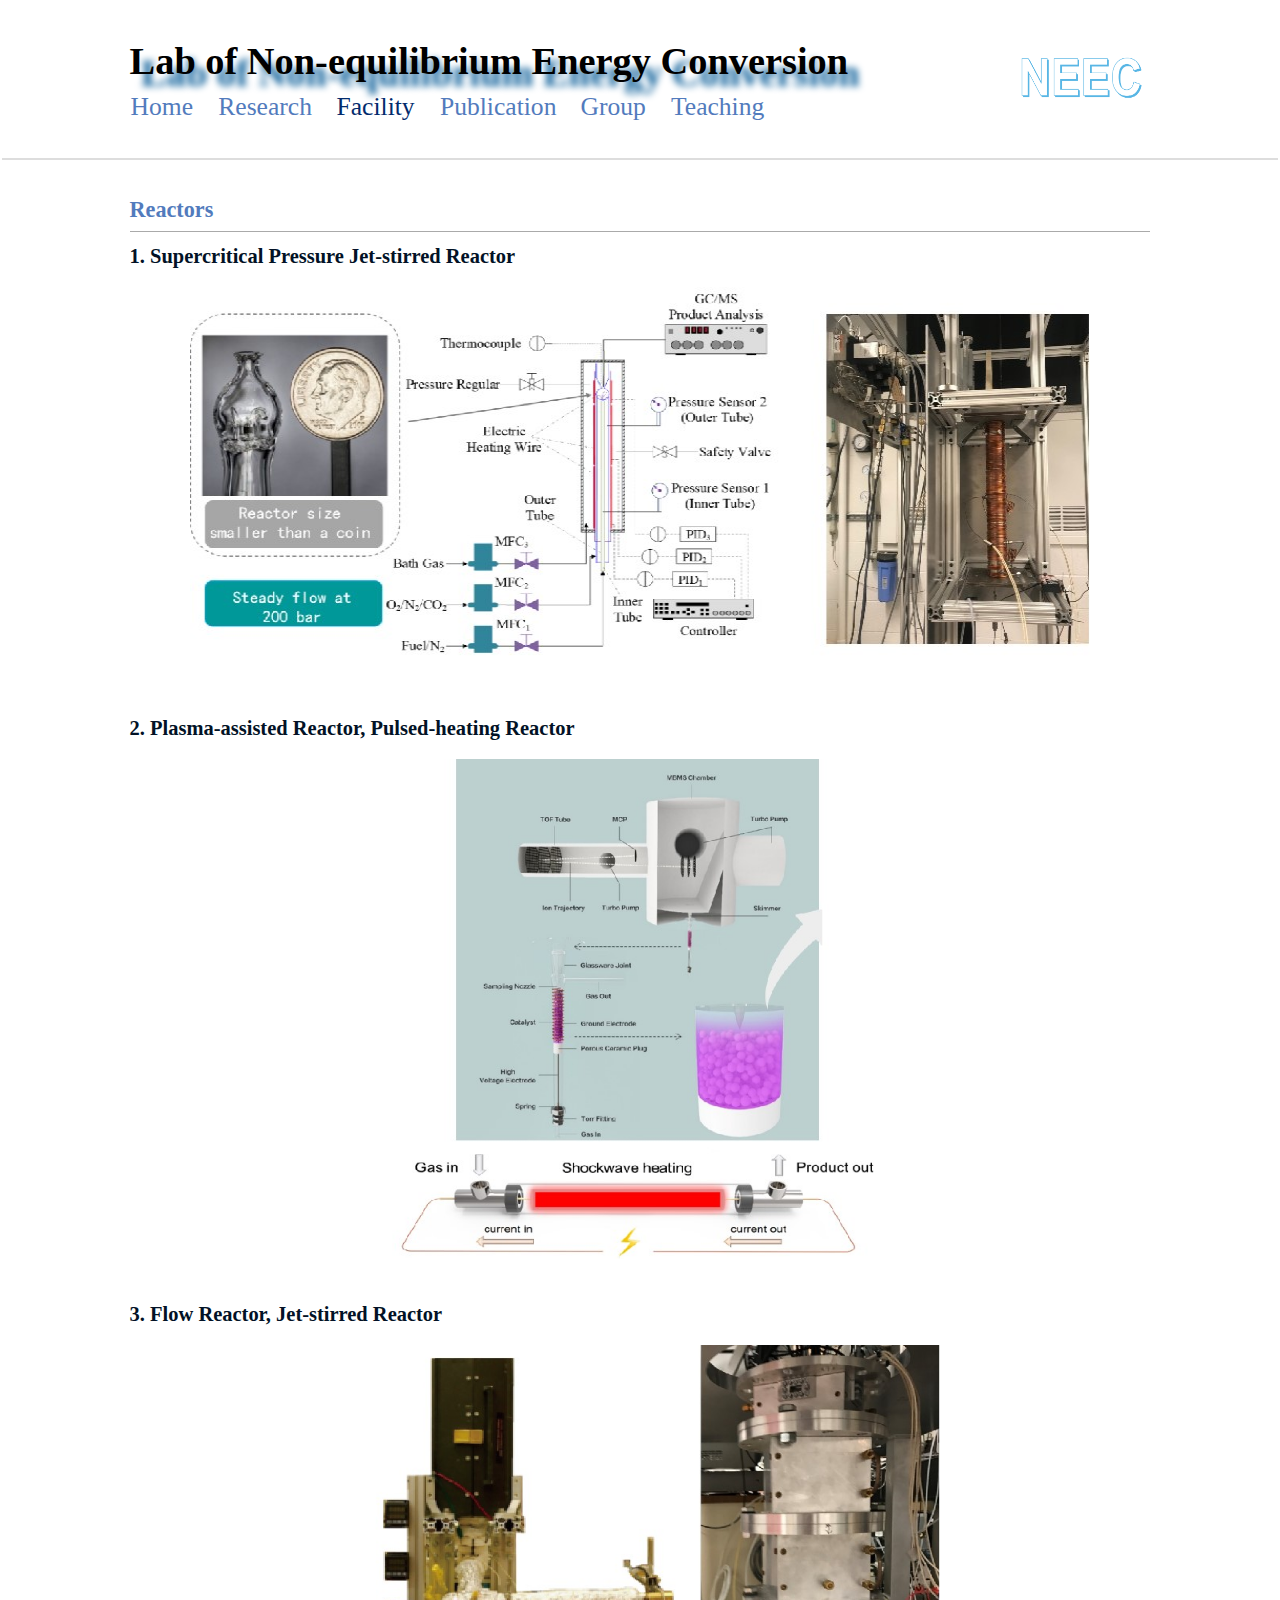
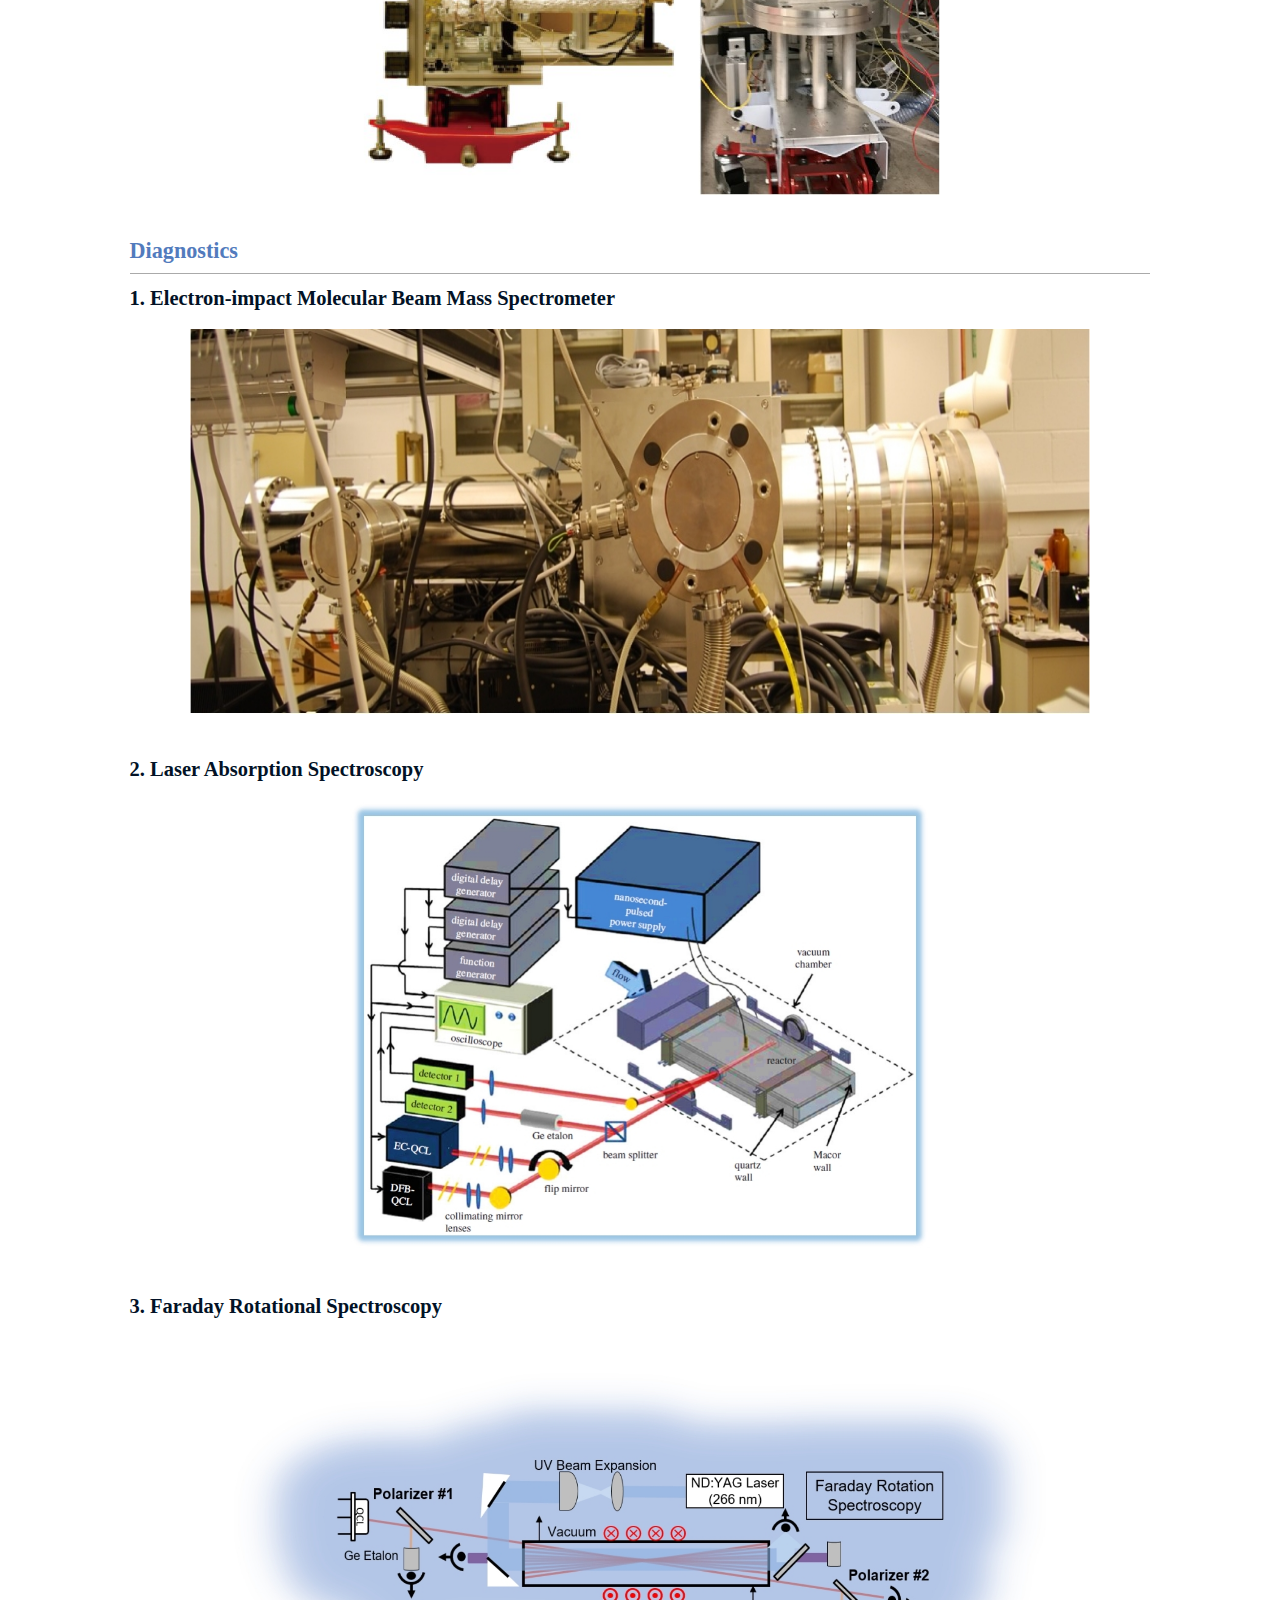
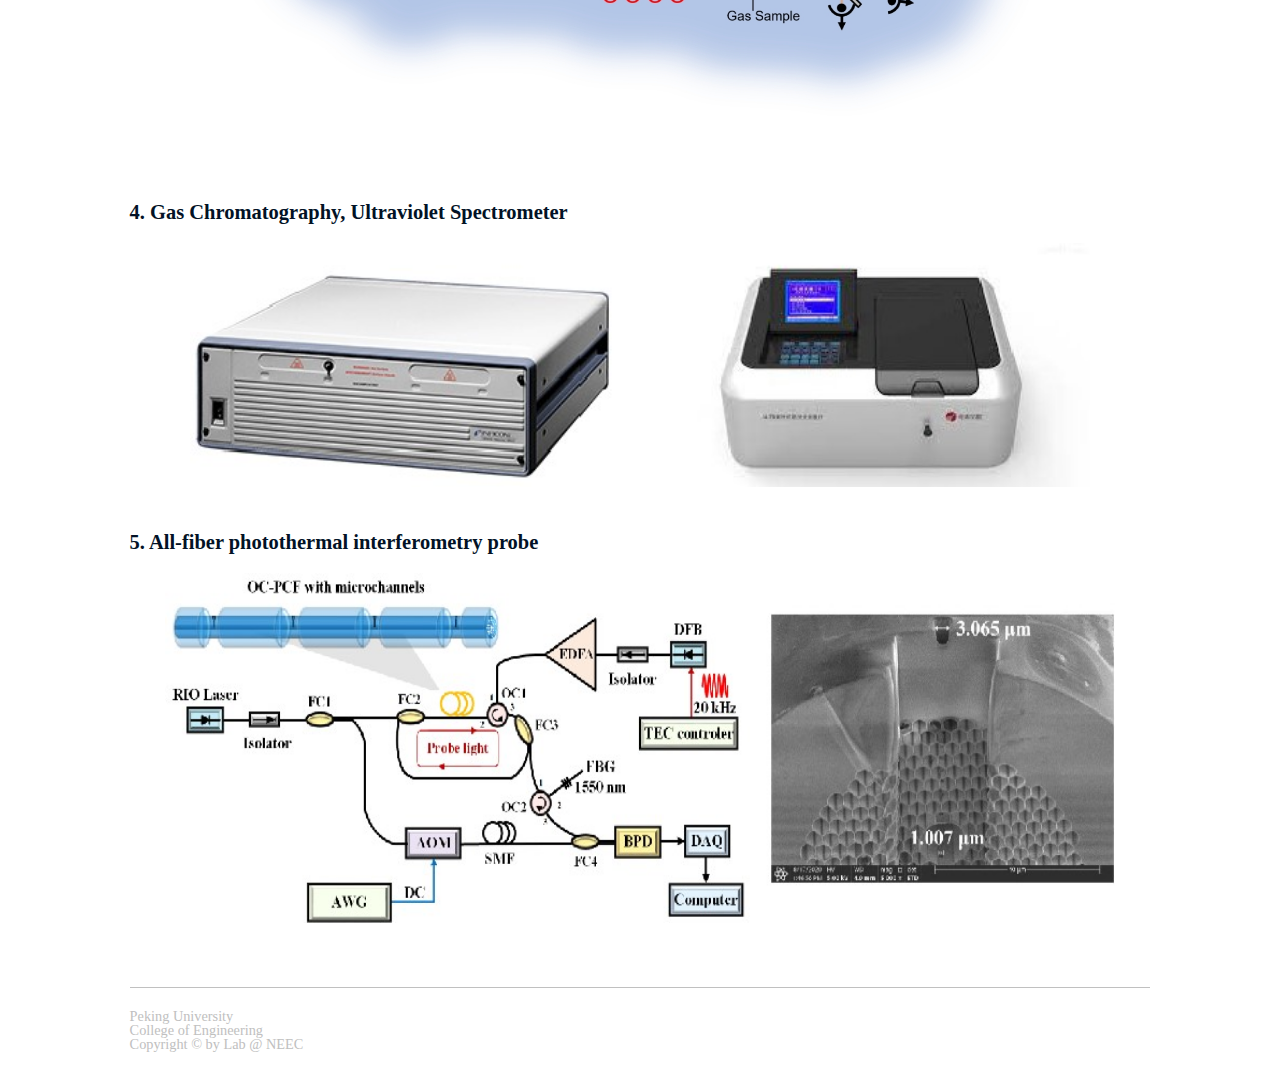
==== commit 381dc354: "hh" ====
--- a/facility.html
+++ b/facility.html
@@ -40,38 +40,46 @@
 </div>
 <h2>Reactors</h2>
 <h3>1. Supercritical Pressure Jet-stirred Reactor </h3>
-<table class="imgtable"><tr><td>
-<img src="fac/1.1.jpg" alt="alt text" width="700px" height="300px" />&nbsp;</td>
-<td align="left"></td></tr></table>
+<div align="center">
+  <img src="fac/1.1.jpg" width="900" height="385" />
+  </div>
+  <br>
 <h3>2. Plasma-assisted Reactor, Pulsed-heating Reactor </h3>
-<table class="imgtable"><tr><td>
-<img src="fac/1.2.jpg" alt="alt text" width="520px" height="500px" />&nbsp;</td>
-<td align="left"></td></tr></table>
+<div align="center">
+  <img src="fac/1.2.jpg" width="520" height="500" />
+  </div>
+  <br>
 <h3>3. Flow Reactor, Jet-stirred Reactor </h3>
-<table class="imgtable"><tr><td>
-<img src="fac/1.3.jpg" alt="alt text" width="400px" height="300px" />&nbsp;</td>
-<td align="left"></td></tr></table>
+<div align="center">
+  <img src="fac/1.3.jpg" width="600" height="450" />
+  </div>
+  <br>
 <h2>Diagnostics</h2>
 <h3>1. Electron-impact Molecular Beam Mass Spectrometer </h3>
-<table class="imgtable"><tr><td>
-<img src="fac/2.1.jpg" alt="alt text" width="665px" height="224px" />&nbsp;</td>
-<td align="left"></td></tr></table>
+<div align="center">
+  <img src="fac/2.1.jpg" width="900" height="385" />
+  </div>
+  <br>
 <h3>2. Laser Absorption Spectroscopy</h3>
-<table class="imgtable"><tr><td>
-<img src="fac/2.2.jpg" alt="alt text" width="385px" height="300px" />&nbsp;</td>
-<td align="left"></td></tr></table>
+<div align="center">
+  <img src="fac/2.2.jpg" width="580" height="450" />
+  </div>
+  <br>
 <h3>3. Faraday Rotational Spectroscopy</h3>
-<table class="imgtable"><tr><td>
-<img src="fac/2.3.jpg" alt="alt text" width="740px" height="419px" />&nbsp;</td>
-<td align="left"></td></tr></table>
+<div align="center">
+  <img src="fac/2.3.jpg" width="900" height="420" />
+  </div>
+  <br>
 <h3>4. Gas Chromatography, Ultraviolet Spectrometer</h3>
-<table class="imgtable"><tr><td>
-<img src="fac/2.4.jpg" alt="alt text" width="455px" height="122px" />&nbsp;</td>
-<td align="left"></td></tr></table>
+<div align="center">
+  <img src="fac/2.4.jpg" width="900" height="244" />
+  </div>
+<br>
 <h3>5. All-fiber photothermal interferometry probe</h3>
-<table class="imgtable"><tr><td>
-<img src="fac/2.5.jpg" alt="alt text" width="600px" height="188px" />&nbsp;</td>
-<td align="left"></td></tr></table>
+<div align="center">
+  <img src="fac/2.5.jpg" width="950" height="350" />
+  </div>
+<br>
 <p><br /></p>
 <div id="footer">
   <div class="block-content content" ng-non-bindable="">
--- a/jemdoc.css
+++ b/jemdoc.css
@@ -101,7 +101,11 @@
   margin-left: 0em;
   text-shadow: 0.3em 0.3em 0.2em rgb(6, 91, 151);
 }
-
+/* div.menu-category img{
+	width: 3.6em;
+	height: 3.6em;
+	margin: 0;
+} */
 div.menu-category img{
 	width: 3.6em;
 	height: 3.6em;
@@ -111,6 +115,7 @@
 /* imgtable img{
 	width: auto;
 	height: auto;
+  margin-
 }  */
 .first{
 	display: flex;
